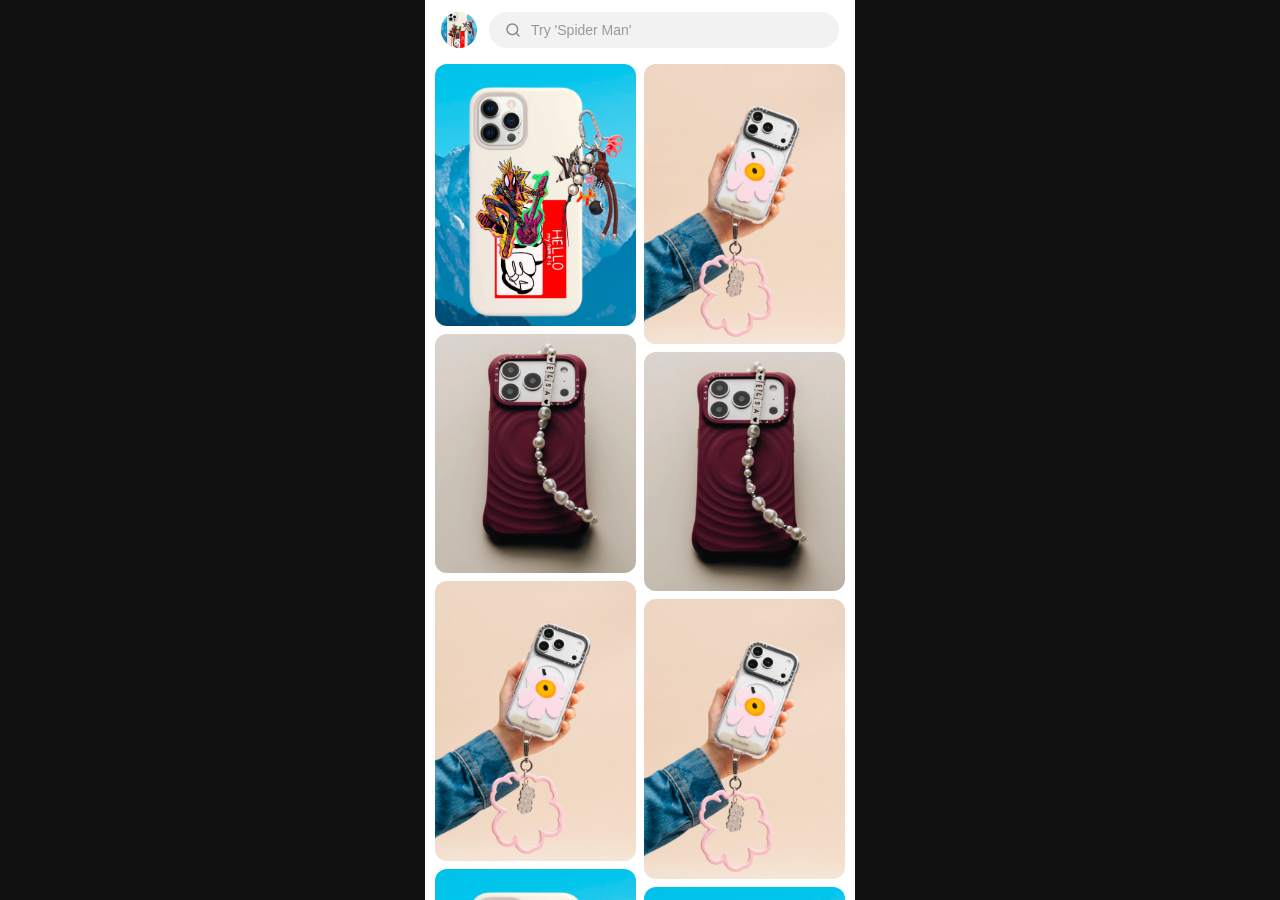
==== index.html @ b6eb3c62 "Add Profile and Collection screen with Designs/Collection tabs and saved items grid" ====
<!DOCTYPE html>
<html lang="en">
<head>
  <meta charset="UTF-8" />
  <meta name="viewport" content="width=device-width, initial-scale=1.0, maximum-scale=1.0, user-scalable=no" />
  <title>HOTCATPICS</title>
  <style>
    @font-face {
      font-family: 'HeimatMono';
      src: url('[data-uri]') format('truetype');
      font-weight: 400;
      font-display: swap;
    }

    *, *::before, *::after {
      box-sizing: border-box;
      margin: 0;
      padding: 0;
      -webkit-tap-highlight-color: transparent;
    }

    html, body {
      width: 100%;
      height: 100%;
      background: #111;
      overflow: hidden;
      font-family: 'Helvetica Neue', Helvetica, Arial, sans-serif;
      -webkit-font-smoothing: antialiased;
    }

    /* ── mobile shell ── */
    #app {
      position: relative;
      width: 100%;
      max-width: 430px;
      height: 100dvh;
      margin: 0 auto;
      background: #fff;
      overflow: hidden;
    }

    /* ════════════════════════
       SCREEN 1 — LOADING
    ════════════════════════ */
    #loading {
      position: absolute;
      inset: 0;
      background: #fff;
      display: flex;
      align-items: center;
      justify-content: center;
      z-index: 30;
      transition: opacity 0.55s ease;
    }
    #loading.hide { opacity: 0; pointer-events: none; }
    #loading h1 {
      font-family: 'HeimatMono', monospace;
      font-weight: 400;
      font-size: 22px;
      letter-spacing: 0.08em;
      color: #000;
    }

    /* ════════════════════════
       SCREEN 2 — FEED
    ════════════════════════ */
    #feed {
      position: absolute;
      inset: 0;
      background: #fff;
      display: flex;
      flex-direction: column;
      opacity: 0;
      pointer-events: none;
      transition: opacity 0.45s ease 0.2s;
      z-index: 10;
    }
    #feed.show { opacity: 1; pointer-events: all; }

    /* search bar */
    .search-bar {
      flex-shrink: 0;
      padding: 12px 16px 10px;
      background: #fff;
      display: flex;
      align-items: center;
      gap: 12px;
    }
    .profile-avatar {
      width: 36px;
      height: 36px;
      border-radius: 50%;
      overflow: hidden;
      flex-shrink: 0;
      cursor: pointer;
      background: #eee;
      display: flex;
      align-items: center;
      justify-content: center;
      box-shadow: 0 0 0 0px transparent;
      transition: box-shadow 0.25s cubic-bezier(0.4, 0, 0.2, 1), transform 0.15s ease;
      box-sizing: border-box;
    }
    .profile-avatar.has-ring,
    .profile-avatar:active {
      box-shadow: 0 0 0 2px #fff, 0 0 0 4px #000;
      transform: scale(0.96);
    }
    .profile-avatar img {
      width: 100%;
      height: 100%;
      object-fit: cover;
    }
    .search-inner {
      flex: 1;
      display: flex;
      align-items: center;
      gap: 10px;
      background: #f2f2f2;
      border-radius: 24px;
      padding: 10px 16px;
    }
    .search-inner svg { flex-shrink: 0; color: #888; }
    .search-inner input {
      flex: 1;
      border: none;
      background: none;
      outline: none;
      font-family: 'Helvetica Neue', Helvetica, Arial, sans-serif;
      font-size: 14px;
      color: #333;
    }
    .search-inner input::placeholder { color: #999; }

    /* masonry grid */
    .grid-scroll {
      flex: 1;
      overflow-y: auto;
      padding: 6px 10px 24px;
      -webkit-overflow-scrolling: touch;
    }
    .grid-scroll::-webkit-scrollbar { display: none; }
    .masonry { columns: 2; column-gap: 8px; }
    .card {
      break-inside: avoid;
      margin-bottom: 8px;
      border-radius: 12px;
      overflow: hidden;
      background: #f5f5f5;
      cursor: pointer;
      transition: opacity 0.15s;
    }
    .card:active { opacity: 0.82; }
    .card img { width: 100%; display: block; object-fit: cover; }

    /* ════════════════════════
       SCREEN 3 — POST DETAIL
    ════════════════════════ */
    #detail {
      position: absolute;
      inset: 0;
      background: #fff;
      display: flex;
      flex-direction: column;
      z-index: 20;
      transform: translateX(100%);
      transition: transform 0.32s cubic-bezier(0.4, 0, 0.2, 1);
      overflow: hidden;
    }
    #detail.open { transform: translateX(0); }

    .detail-scroll {
      flex: 1;
      overflow-y: auto;
      -webkit-overflow-scrolling: touch;
    }
    .detail-scroll::-webkit-scrollbar { display: none; }

    /* back button */
    .detail-back {
      position: absolute;
      top: 16px;
      left: 16px;
      z-index: 5;
      background: none;
      border: none;
      cursor: pointer;
      font-size: 22px;
      color: #000;
      padding: 4px;
      line-height: 1;
    }

    /* hero image & carousel slider — full, no crop */
    .detail-carousel-wrapper {
      position: relative;
      width: 100%;
      background: #fff;
      overflow: hidden;
    }
    .detail-carousel {
      display: flex;
      width: 100%;
      overflow-x: auto;
      scroll-snap-type: x mandatory;
      -webkit-overflow-scrolling: touch;
      scrollbar-width: none;
    }
    .detail-carousel::-webkit-scrollbar { display: none; }

    .carousel-slide {
      flex: 0 0 100%;
      width: 100%;
      scroll-snap-align: start;
      position: relative;
      display: flex;
      flex-direction: column;
      align-items: center;
      justify-content: center;
      box-sizing: border-box;
      background: #fff;
    }

    .detail-hero {
      width: 100%;
      display: block;
      object-fit: contain;
    }

    /* item showcase slide styling — size matches parent post, clean light bg */
    .item-showcase-slide {
      width: 100%;
      height: 100%;
      box-sizing: border-box;
      padding: 32px 20px 24px;
      display: flex;
      flex-direction: column;
      align-items: center;
      justify-content: center;
      background: #f8f8f8;
      position: relative;
    }
    .item-showcase-img-container {
      width: 100%;
      flex: 1;
      display: flex;
      align-items: center;
      justify-content: center;
      margin-bottom: 16px;
    }
    .item-showcase-img {
      max-width: 220px;
      max-height: 250px;
      object-fit: contain;
      filter: drop-shadow(0 8px 18px rgba(0,0,0,0.06));
    }
    .item-showcase-title {
      font-size: 14px;
      font-weight: 700;
      color: #000;
      text-align: center;
      margin-bottom: 4px;
      padding: 0 10px;
      font-family: 'Helvetica Neue', Helvetica, Arial, sans-serif;
    }

    /* add to collection button & morphing animation */
    .add-to-collection-btn {
      position: absolute;
      top: 16px;
      right: 16px;
      z-index: 6;
      height: 36px;
      padding: 0 14px;
      background: #eaeaec;
      border: 1px solid #d4d4d8;
      border-radius: 8px;
      color: #111;
      font-size: 13px;
      font-weight: 500;
      font-family: 'Helvetica Neue', Helvetica, Arial, sans-serif;
      cursor: pointer;
      display: flex;
      align-items: center;
      justify-content: center;
      white-space: nowrap;
      transition: width 0.45s cubic-bezier(0.4, 0, 0.2, 1),
                  height 0.45s cubic-bezier(0.4, 0, 0.2, 1),
                  padding 0.45s cubic-bezier(0.4, 0, 0.2, 1),
                  border-radius 0.45s cubic-bezier(0.4, 0, 0.2, 1),
                  background 0.3s ease,
                  border-color 0.3s ease;
      overflow: hidden;
      box-sizing: border-box;
    }

    .add-to-collection-btn .btn-text {
      display: inline-block;
      max-width: 160px;
      opacity: 1;
      transition: max-width 0.4s ease, opacity 0.3s ease;
    }

    .add-to-collection-btn .btn-icon {
      font-size: 20px;
      font-weight: 400;
      line-height: 1;
      display: none;
    }

    /* Morphed state: circular + button */
    .add-to-collection-btn.morphed {
      width: 40px;
      height: 40px;
      padding: 0;
      border-radius: 50%;
      background: transparent;
      border: 1px solid #333;
    }
    .add-to-collection-btn.morphed .btn-text {
      max-width: 0;
      opacity: 0;
      pointer-events: none;
    }
    .add-to-collection-btn.morphed .btn-icon {
      display: block;
    }

    /* Saved state (after click) */
    .add-to-collection-btn.saved {
      background: #000 !important;
      border-color: #000 !important;
      color: #fff !important;
    }

    /* dots indicator bar */
    .carousel-dots-bar {
      display: flex;
      justify-content: center;
      align-items: center;
      padding: 16px 0 8px;
      background: #fff;
    }
    .carousel-dots {
      display: flex;
      gap: 7px;
    }
    .carousel-dot {
      width: 7px;
      height: 7px;
      border-radius: 50%;
      background: #d4d4d8;
      transition: background 0.25s, transform 0.25s;
    }
    .carousel-dot.active {
      background: #000;
      transform: scale(1.2);
    }

    /* swipe hint pill */
    .carousel-swipe-hint {
      position: absolute;
      right: 12px;
      bottom: 12px;
      background: rgba(0, 0, 0, 0.75);
      color: #fff;
      font-size: 11px;
      font-weight: 600;
      padding: 5px 11px;
      border-radius: 14px;
      z-index: 4;
      pointer-events: none;
      transition: opacity 0.3s;
      display: flex;
      align-items: center;
      gap: 4px;
    }

    /* toast notification */
    #toast {
      position: fixed;
      bottom: 24px;
      left: 50%;
      transform: translateX(-50%) translateY(100px);
      background: rgba(0, 0, 0, 0.9);
      color: #fff;
      font-size: 13px;
      font-weight: 500;
      padding: 10px 20px;
      border-radius: 20px;
      z-index: 999;
      opacity: 0;
      transition: transform 0.3s ease, opacity 0.3s ease;
      pointer-events: none;
      font-family: 'Helvetica Neue', Helvetica, Arial, sans-serif;
    }
    #toast.show {
      transform: translateX(-50%) translateY(0);
      opacity: 1;
    }

    /* meta row: @user, tags, buy now */
    .detail-meta {
      display: flex;
      align-items: center;
      justify-content: space-between;
      padding: 14px 14px 10px;
      border-bottom: 1px solid #f0f0f0;
    }
    .detail-user-block { display: flex; align-items: center; gap: 10px; }
    .detail-avatar {
      width: 34px; height: 34px;
      border-radius: 50%;
      background: #e0e0e0;
      display: flex; align-items: center; justify-content: center;
      flex-shrink: 0;
    }
    .detail-avatar svg { color: #aaa; }
    .detail-username {
      font-size: 13px;
      font-weight: 600;
      color: #000;
    }
    .detail-tags {
      font-size: 12px;
      color: #888;
      margin-top: 2px;
    }
    .buy-btn {
      background: #000;
      color: #fff;
      border: none;
      border-radius: 8px;
      padding: 10px 18px;
      font-size: 12px;
      font-weight: 700;
      letter-spacing: 0.06em;
      cursor: pointer;
      white-space: nowrap;
      flex-shrink: 0;
    }

    /* related posts section */
    .related-section { padding: 16px 10px 30px; }
    .related-grid { columns: 2; column-gap: 8px; }
    .related-card {
      break-inside: avoid;
      margin-bottom: 8px;
      border-radius: 10px;
      overflow: hidden;
      background: #f5f5f5;
      cursor: pointer;
    }
    .related-card img { width: 100%; display: block; object-fit: cover; }

    /* ════════════════════════
       SCREEN 4 — BUY NOW
    ════════════════════════ */
    #buyScreen {
      position: absolute;
      inset: 0;
      background: #fff;
      display: flex;
      flex-direction: column;
      z-index: 25;
      transform: translateX(100%);
      transition: transform 0.32s cubic-bezier(0.4, 0, 0.2, 1);
      overflow: hidden;
    }
    #buyScreen.open { transform: translateX(0); }

    .buy-scroll {
      flex: 1;
      overflow-y: auto;
      -webkit-overflow-scrolling: touch;
      padding-bottom: 80px;
    }
    .buy-scroll::-webkit-scrollbar { display: none; }

    /* back btn reused same class */
    .buy-back {
      position: absolute;
      top: 16px;
      left: 16px;
      z-index: 5;
      background: none;
      border: none;
      cursor: pointer;
      font-size: 22px;
      color: #000;
      padding: 4px;
      line-height: 1;
    }

    .buy-hero {
      width: 100%;
      display: block;
      object-fit: contain;
    }

    .buy-username {
      font-size: 13px;
      font-weight: 500;
      color: #000;
      padding: 10px 14px 12px;
      border-bottom: 1px solid #f0f0f0;
    }

    /* item rows */
    .buy-item {
      display: flex;
      align-items: center;
      justify-content: space-between;
      padding: 14px;
      border-bottom: 1px solid #f0f0f0;
      gap: 12px;
    }
    .buy-item-left { flex: 1; }
    .buy-item-name {
      font-size: 14px;
      font-weight: 600;
      color: #000;
      margin-bottom: 4px;
    }
    .buy-item-price {
      font-size: 13px;
      color: #444;
    }
    .buy-item-thumb {
      width: 56px;
      height: 56px;
      border-radius: 8px;
      object-fit: cover;
      background: #f5f5f5;
      flex-shrink: 0;
    }

    /* sticky done button */
    .buy-done-bar {
      position: absolute;
      bottom: 0; left: 0; right: 0;
      padding: 12px 14px;
      background: #fff;
    }
    .buy-done-btn {
      width: 100%;
      height: 52px;
      background: #000;
      color: #fff;
      border: none;
      border-radius: 10px;
      font-family: 'Helvetica Neue', Helvetica, Arial, sans-serif;
      font-size: 15px;
      font-weight: 700;
      letter-spacing: 0.04em;
      cursor: pointer;
    }

    /* ════════════════════════
       SCREEN 5 — CHECKOUT
    ════════════════════════ */
    #checkoutScreen {
      position: absolute;
      inset: 0;
      background: #fff;
      display: flex;
      flex-direction: column;
      z-index: 30;
      transform: translateY(100%);
      transition: transform 0.35s cubic-bezier(0.4, 0, 0.2, 1);
      overflow: hidden;
    }
    #checkoutScreen.open { transform: translateY(0); }

    .co-header {
      display: flex;
      align-items: center;
      justify-content: center;
      padding: 18px 14px 14px;
      position: relative;
      flex-shrink: 0;
    }
    .co-back {
      position: absolute;
      left: 14px;
      background: none;
      border: none;
      font-size: 22px;
      cursor: pointer;
      color: #000;
      padding: 4px;
      line-height: 1;
    }
    .co-title {
      font-size: 17px;
      font-weight: 600;
      color: #000;
    }

    .co-scroll {
      flex: 1;
      overflow-y: auto;
      -webkit-overflow-scrolling: touch;
      padding-bottom: 80px;
    }
    .co-scroll::-webkit-scrollbar { display: none; }

    /* map block */
    .co-map {
      margin: 0 14px 16px;
      border-radius: 14px;
      overflow: hidden;
      position: relative;
      height: 160px;
      background: #dde3ec;
    }
    .co-map-grid {
      position: absolute;
      inset: 0;
      background-image:
        linear-gradient(#c8d0dc 1px, transparent 1px),
        linear-gradient(90deg, #c8d0dc 1px, transparent 1px);
      background-size: 28px 28px;
    }
    /* fake roads */
    .co-map-road-h {
      position: absolute;
      left: 0; right: 0;
      height: 10px;
      background: #fff;
      border-radius: 2px;
    }
    .co-map-road-v {
      position: absolute;
      top: 0; bottom: 0;
      width: 10px;
      background: #fff;
      border-radius: 2px;
    }
    .co-map-pin {
      position: absolute;
      top: 50%; left: 50%;
      transform: translate(-50%, -100%);
      width: 28px; height: 28px;
      background: #000;
      border-radius: 50%;
      border: 3px solid #fff;
      box-shadow: 0 2px 8px rgba(0,0,0,0.25);
    }
    .co-map-edit {
      position: absolute;
      bottom: 10px;
      left: 50%;
      transform: translateX(-50%);
      background: #fff;
      border: none;
      border-radius: 20px;
      padding: 6px 14px;
      font-size: 13px;
      font-weight: 600;
      cursor: pointer;
      box-shadow: 0 1px 6px rgba(0,0,0,0.15);
    }

    /* address / phone rows */
    .co-info-block {
      margin: 0 14px 20px;
      border: 1px solid #ebebeb;
      border-radius: 12px;
      overflow: hidden;
    }
    .co-info-row {
      display: flex;
      align-items: center;
      gap: 12px;
      padding: 14px;
      border-bottom: 1px solid #f0f0f0;
      cursor: pointer;
    }
    .co-info-row:last-child { border-bottom: none; }
    .co-info-icon { font-size: 18px; color: #555; flex-shrink: 0; }
    .co-info-text-block { flex: 1; }
    .co-info-label { font-size: 14px; font-weight: 600; color: #000; }
    .co-info-sub   { font-size: 12px; color: #888; margin-top: 2px; }
    .co-info-arrow { font-size: 14px; color: #bbb; }

    /* summary */
    .co-summary {
      padding: 0 14px 16px;
    }
    .co-summary-title {
      font-size: 18px;
      font-weight: 700;
      color: #000;
      margin-bottom: 14px;
    }
    .co-summary-row {
      display: flex;
      justify-content: space-between;
      align-items: center;
      padding: 10px 0;
      border-bottom: 1px solid #f5f5f5;
      font-size: 14px;
      color: #333;
    }
    .co-summary-row.total {
      font-weight: 700;
      font-size: 15px;
      color: #000;
      border-bottom: none;
      padding-top: 14px;
    }

    /* pay button */
    .co-pay-bar {
      position: absolute;
      bottom: 0; left: 0; right: 0;
      padding: 12px 14px;
      background: #fff;
    }
    .co-pay-btn {
      width: 100%;
      height: 52px;
      background: #000;
      color: #fff;
      border: none;
      border-radius: 10px;
      font-family: 'Helvetica Neue', Helvetica, Arial, sans-serif;
      font-size: 16px;
      font-weight: 700;
      letter-spacing: 0.08em;
      cursor: pointer;
    }

    /* ════════════════════════
       SCREEN 6 — PAYMENT METHOD
    ════════════════════════ */
    #paymentScreen {
      position: absolute;
      inset: 0;
      background: #fff;
      display: flex;
      flex-direction: column;
      z-index: 35;
      transform: translateY(100%);
      transition: transform 0.35s cubic-bezier(0.4,0,0.2,1);
      overflow: hidden;
    }
    #paymentScreen.open { transform: translateY(0); }

    .pm-header {
      display: flex;
      align-items: center;
      justify-content: center;
      padding: 18px 14px 14px;
      position: relative;
      flex-shrink: 0;
    }
    .pm-back {
      position: absolute;
      left: 14px;
      background: none;
      border: none;
      font-size: 22px;
      cursor: pointer;
      color: #000;
      padding: 4px;
      line-height: 1;
    }
    .pm-title {
      font-size: 17px;
      font-weight: 600;
      color: #000;
    }

    .pm-scroll {
      flex: 1;
      overflow-y: auto;
      -webkit-overflow-scrolling: touch;
      padding: 8px 0 100px;
    }
    .pm-scroll::-webkit-scrollbar { display: none; }

    /* radio rows */
    .pm-row {
      display: flex;
      align-items: center;
      gap: 14px;
      padding: 18px 20px;
      border-bottom: 1px solid #f0f0f0;
      cursor: pointer;
    }
    .pm-row-icon {
      width: 36px;
      height: 22px;
      display: flex;
      align-items: center;
      justify-content: center;
      flex-shrink: 0;
      font-size: 18px;
    }
    .pm-row-label {
      flex: 1;
      font-size: 15px;
      font-weight: 500;
      color: #000;
    }
    /* custom radio */
    .pm-radio {
      width: 22px;
      height: 22px;
      border-radius: 50%;
      border: 1.5px solid #ccc;
      display: flex;
      align-items: center;
      justify-content: center;
      flex-shrink: 0;
      transition: border-color 0.2s;
    }
    .pm-radio.selected {
      border-color: #00b386;
      background: #00b386;
    }
    .pm-radio.selected::after {
      content: '';
      width: 8px;
      height: 8px;
      background: #fff;
      border-radius: 50%;
    }

    /* divider */
    .pm-divider { height: 8px; background: #f5f5f5; }

    /* link rows (add card / paypal) */
    .pm-link-row {
      display: flex;
      align-items: center;
      gap: 14px;
      padding: 18px 20px;
      border-bottom: 1px solid #f0f0f0;
      cursor: pointer;
    }
    .pm-link-icon {
      width: 36px;
      height: 22px;
      display: flex;
      align-items: center;
      justify-content: center;
      flex-shrink: 0;
      font-size: 18px;
    }
    .pm-link-label {
      flex: 1;
      font-size: 15px;
      font-weight: 500;
      color: #000;
    }
    .pm-link-arrow { font-size: 16px; color: #bbb; }

    /* pay now bar */
    .pm-pay-bar {
      position: absolute;
      bottom: 0; left: 0; right: 0;
      padding: 12px 14px;
      background: #fff;
    }
    .pm-pay-btn {
      width: 100%;
      height: 52px;
      background: #000;
      color: #fff;
      border: none;
      border-radius: 10px;
      font-family: 'Helvetica Neue', Helvetica, Arial, sans-serif;
      font-size: 16px;
      font-weight: 700;
      letter-spacing: 0.08em;
      cursor: pointer;
    }

    /* ════════════════════════
       INPUT BOTTOM SHEET
    ════════════════════════ */
    #inputSheet {
      position: absolute;
      inset: 0;
      z-index: 50;
      display: flex;
      flex-direction: column;
      justify-content: flex-end;
      pointer-events: none;
    }
    #inputSheet.open { pointer-events: all; }

    .input-sheet-backdrop {
      position: absolute;
      inset: 0;
      background: rgba(0,0,0,0);
      transition: background 0.3s;
    }
    #inputSheet.open .input-sheet-backdrop {
      background: rgba(0,0,0,0.35);
    }

    .input-sheet-card {
      position: relative;
      background: #fff;
      border-radius: 20px 20px 0 0;
      padding: 20px 18px 36px;
      transform: translateY(100%);
      transition: transform 0.32s cubic-bezier(0.4,0,0.2,1);
    }
    #inputSheet.open .input-sheet-card { transform: translateY(0); }

    .input-sheet-title {
      font-size: 16px;
      font-weight: 700;
      color: #000;
      margin-bottom: 18px;
    }

    .input-sheet-field {
      width: 100%;
      border: 1.5px solid #e0e0e0;
      border-radius: 10px;
      padding: 13px 14px;
      font-family: 'Helvetica Neue', Helvetica, Arial, sans-serif;
      font-size: 15px;
      color: #000;
      outline: none;
      margin-bottom: 12px;
      background: #fafafa;
      transition: border-color 0.2s;
      box-sizing: border-box;
    }
    .input-sheet-field:focus { border-color: #000; background: #fff; }
    .input-sheet-field::placeholder { color: #aaa; }

    .input-sheet-save {
      width: 100%;
      height: 50px;
      background: #000;
      color: #fff;
      border: none;
      border-radius: 10px;
      font-family: 'Helvetica Neue', Helvetica, Arial, sans-serif;
      font-size: 15px;
      font-weight: 700;
      cursor: pointer;
      margin-top: 4px;
    }

    /* ════════════════════════
       SCREEN 7 — PROFILE & COLLECTION
    ════════════════════════ */
    #profileScreen {
      position: absolute;
      inset: 0;
      background: #fff;
      display: flex;
      flex-direction: column;
      z-index: 30;
      transform: translateX(-100%);
      transition: transform 0.32s cubic-bezier(0.4, 0, 0.2, 1);
      overflow: hidden;
    }
    #profileScreen.open { transform: translateX(0); }

    .profile-header {
      display: flex;
      align-items: center;
      justify-content: space-between;
      padding: 18px 20px 12px;
      background: #fff;
      flex-shrink: 0;
    }
    .profile-user-info {
      display: flex;
      align-items: center;
      gap: 12px;
    }
    .profile-avatar-ring {
      width: 38px;
      height: 38px;
      border-radius: 50%;
      overflow: hidden;
      box-shadow: 0 0 0 2px #fff, 0 0 0 3.5px #000;
      flex-shrink: 0;
    }
    .profile-avatar-ring img {
      width: 100%; height: 100%;
      object-fit: cover;
    }
    .profile-name {
      font-size: 18px;
      font-weight: 500;
      color: #000;
      font-family: 'Helvetica Neue', Helvetica, Arial, sans-serif;
    }
    .profile-back-btn {
      background: none;
      border: none;
      font-size: 22px;
      color: #000;
      cursor: pointer;
      padding: 4px 8px;
      line-height: 1;
    }

    /* Tabs: Designs | Collection */
    .profile-tabs {
      display: flex;
      justify-content: center;
      gap: 36px;
      padding: 18px 0 16px;
      background: #fff;
      flex-shrink: 0;
    }
    .profile-tab {
      font-size: 16px;
      color: #666;
      font-family: 'Helvetica Neue', Helvetica, Arial, sans-serif;
      cursor: pointer;
      padding-bottom: 4px;
      transition: color 0.2s;
    }
    .profile-tab.active {
      color: #000;
      font-weight: 600;
      text-decoration: underline;
      text-underline-offset: 6px;
      text-decoration-thickness: 1.5px;
    }

    .profile-scroll {
      flex: 1;
      overflow-y: auto;
      padding: 10px 16px 30px;
      -webkit-overflow-scrolling: touch;
    }
    .profile-scroll::-webkit-scrollbar { display: none; }

    /* Collection Grid & Cards matching screenshot */
    .collection-grid {
      display: grid;
      grid-template-columns: 1fr 1fr;
      gap: 14px;
    }
    .collection-card {
      background: #fff;
      border: 1px solid #d0d0d0;
      border-radius: 6px;
      padding: 24px 14px 18px;
      display: flex;
      flex-direction: column;
      align-items: center;
      justify-content: center;
      min-height: 210px;
      position: relative;
      box-sizing: border-box;
    }
    .collection-card-img {
      max-width: 130px;
      max-height: 150px;
      object-fit: contain;
      margin-bottom: 12px;
      filter: drop-shadow(0 4px 12px rgba(0,0,0,0.08));
    }
    .collection-card-name {
      font-size: 12px;
      font-weight: 600;
      color: #222;
      text-align: center;
      line-height: 1.35;
      font-family: 'Helvetica Neue', Helvetica, Arial, sans-serif;
    }
    .collection-empty {
      text-align: center;
      padding: 60px 20px;
      color: #888;
      font-size: 14px;
      line-height: 1.6;
      font-family: 'Helvetica Neue', Helvetica, Arial, sans-serif;
    }

  </style>
</head>
<body>
  <div id="app">

    <!-- SCREEN 1: Loading -->
    <div id="loading">
      <h1>HOTCATPICS</h1>
    </div>

    <!-- SCREEN 2: Feed -->
    <div id="feed">
      <div class="search-bar">
        <div class="profile-avatar" id="profileAvatarBtn" title="@satyeks Profile">
          <img src="Assets/POSTS/post1.png" alt="Profile" />
        </div>
        <div class="search-inner">
          <svg width="16" height="16" viewBox="0 0 24 24" fill="none" stroke="currentColor" stroke-width="2.2" stroke-linecap="round" stroke-linejoin="round">
            <circle cx="11" cy="11" r="8"/><line x1="21" y1="21" x2="16.65" y2="16.65"/>
          </svg>
          <input type="text" placeholder="Try 'Spider Man'" readonly />
        </div>
      </div>

      <div class="grid-scroll">
        <div class="masonry" id="grid"></div>
      </div>
    </div>

    <!-- SCREEN 3: Post Detail -->
    <div id="detail">
      <button class="detail-back" id="backBtn">&#8592;</button>

      <div class="detail-scroll">
        <!-- Hero image & slider showcasing items -->
        <div class="detail-carousel-wrapper">
          <div class="detail-carousel" id="detailCarousel">
            <div class="carousel-slide">
              <img id="detailHero" class="detail-hero" src="" alt="Post" />
            </div>
            <!-- Item slides dynamically appended here -->
          </div>
          <div class="carousel-swipe-hint" id="swipeHint">Items used &rarr;</div>
        </div>

        <div class="carousel-dots-bar">
          <div class="carousel-dots" id="carouselDots"></div>
        </div>

        <!-- Meta: user + buy now -->
        <div class="detail-meta">
          <div class="detail-user-block">
            <div class="detail-avatar">
              <svg width="16" height="16" viewBox="0 0 24 24" fill="none" stroke="currentColor" stroke-width="2" stroke-linecap="round">
                <circle cx="12" cy="8" r="4"/><path d="M4 20c0-4 3.6-7 8-7s8 3 8 7"/>
              </svg>
            </div>
            <div>
              <div class="detail-username" id="detailUser">@satyeks</div>
              <div class="detail-tags" id="detailTags">#spider #spidey...</div>
            </div>
          </div>
          <button class="buy-btn">BUY NOW</button>
        </div>

        <!-- Related posts (same item, algorithm TBD) -->
        <div class="related-section">
          <div class="related-grid" id="relatedGrid"></div>
        </div>
      </div>
    </div>

    <!-- SCREEN 4: Buy Now -->
    <div id="buyScreen">
      <button class="buy-back" id="buyBackBtn">&#8592;</button>

      <div class="buy-scroll">
        <img id="buyHero" class="buy-hero" src="" alt="" />
        <div class="buy-username" id="buyUser"></div>
        <div id="buyItemsList"></div>
      </div>

      <div class="buy-done-bar">
        <button class="buy-done-btn" id="buyDoneBtn">DONE</button>
      </div>
    </div>

    <!-- SCREEN 5: Checkout -->
    <div id="checkoutScreen">
      <div class="co-header">
        <button class="co-back" id="coBackBtn">&#8592;</button>
        <span class="co-title">Checkout</span>
      </div>

      <div class="co-scroll">
        <!-- Map -->
        <div class="co-map">
          <div class="co-map-grid"></div>
          <!-- fake roads -->
          <div class="co-map-road-h" style="top:38%"></div>
          <div class="co-map-road-h" style="top:62%"></div>
          <div class="co-map-road-v" style="left:30%"></div>
          <div class="co-map-road-v" style="left:60%"></div>
          <div class="co-map-pin"></div>
          <button class="co-map-edit">Edit pin</button>
        </div>

        <!-- Address + Phone -->
        <div class="co-info-block">
          <div class="co-info-row" id="addressRow">
            <span class="co-info-icon">&#127968;</span>
            <div class="co-info-text-block">
              <div class="co-info-label">Home</div>
              <div class="co-info-sub" id="addressSub">Tap to add your address</div>
            </div>
            <span class="co-info-arrow">&#8250;</span>
          </div>
          <div class="co-info-row" id="phoneRow">
            <span class="co-info-icon">&#128222;</span>
            <div class="co-info-text-block">
              <div class="co-info-label">Phone number</div>
              <div class="co-info-sub" id="phoneSub">Tap to add your number</div>
            </div>
            <span class="co-info-arrow">&#8250;</span>
          </div>
        </div>

        <!-- Summary -->
        <div class="co-summary">
          <div class="co-summary-title">Summary</div>
          <div id="coSummaryRows"></div>
          <div class="co-summary-row">
            <span>Delivery Charges</span>
            <span>&#8377;100</span>
          </div>
          <div class="co-summary-row total">
            <span>TOTAL</span>
            <span id="coTotal">&#8377;0</span>
          </div>
        </div>
      </div>

      <div class="co-pay-bar">
        <button class="co-pay-btn" id="coPayBtn">PAY</button>
      </div>
    </div>

    <!-- INPUT BOTTOM SHEET (address / phone) -->
    <div id="inputSheet">
      <div class="input-sheet-backdrop" id="sheetBackdrop"></div>
      <div class="input-sheet-card">
        <div class="input-sheet-title" id="sheetTitle">Add Address</div>
        <input class="input-sheet-field" id="sheetInput" type="text" placeholder="" />
        <button class="input-sheet-save" id="sheetSaveBtn">Save</button>
      </div>
    </div>

    <!-- SCREEN 6: Payment Method -->
    <div id="paymentScreen">
      <div class="pm-header">
        <button class="pm-back" id="pmBackBtn">&#8592;</button>
        <span class="pm-title">Select Payment Method</span>
      </div>

      <div class="pm-scroll">
        <!-- Revolut Pay -->
        <div class="pm-row" data-method="revolut">
          <div class="pm-row-icon">&#127968;<!-- replaced by svg below -->
            <svg width="36" height="20" viewBox="0 0 60 20" fill="none">
              <rect width="60" height="20" rx="4" fill="#000"/>
              <text x="6" y="14" font-size="10" fill="#fff" font-family="Arial" font-weight="bold">Revolut</text>
            </svg>
          </div>
          <span class="pm-row-label">Revolut Pay</span>
          <div class="pm-radio" id="radio-revolut"></div>
        </div>

        <!-- Apple Pay -->
        <div class="pm-row" data-method="apple">
          <div class="pm-row-icon">
            <svg width="36" height="20" viewBox="0 0 60 20" fill="none">
              <rect width="60" height="20" rx="4" fill="#fff" stroke="#ddd" stroke-width="1"/>
              <text x="6" y="14" font-size="9" fill="#000" font-family="Arial" font-weight="bold">&#63743; Pay</text>
            </svg>
          </div>
          <span class="pm-row-label">Apple Pay</span>
          <div class="pm-radio" id="radio-apple"></div>
        </div>

        <!-- GPay -->
        <div class="pm-row" data-method="gpay">
          <div class="pm-row-icon">
            <svg width="32" height="22" viewBox="0 0 32 22" fill="none">
              <text x="0" y="17" font-size="18" font-family="Arial">🎨</text>
            </svg>
          </div>
          <span class="pm-row-label">GPay</span>
          <div class="pm-radio" id="radio-gpay"></div>
        </div>

        <div class="pm-divider"></div>

        <!-- Add new card -->
        <div class="pm-link-row">
          <div class="pm-link-icon">&#128179;</div>
          <span class="pm-link-label">Add new card</span>
          <span class="pm-link-arrow">&#8250;</span>
        </div>

        <!-- PayPal -->
        <div class="pm-link-row">
          <div class="pm-link-icon" style="color:#003087;font-weight:900;font-size:20px;">&#120121;</div>
          <span class="pm-link-label">Add a PayPal account</span>
          <span class="pm-link-arrow">&#8250;</span>
        </div>
      </div>

      <div class="pm-pay-bar">
        <button class="pm-pay-btn" id="pmPayBtn">PAY NOW</button>
      </div>
    </div>

    <!-- SCREEN 7: Profile & Collection -->
    <div id="profileScreen">
      <div class="profile-header">
        <div class="profile-user-info">
          <div class="profile-avatar-ring">
            <img src="Assets/POSTS/post1.png" alt="Profile" />
          </div>
          <span class="profile-name">satyeks</span>
        </div>
        <button class="profile-back-btn" id="profileBackBtn">&#8592;</button>
      </div>

      <div class="profile-tabs">
        <div class="profile-tab" id="tabDesigns">Designs</div>
        <div class="profile-tab active" id="tabCollection">Collection</div>
      </div>

      <div class="profile-scroll">
        <div id="profileDesignsView" style="display:none;">
          <div class="masonry" id="profileGrid"></div>
        </div>
        <div id="profileCollectionView">
          <div class="collection-grid" id="collectionGrid"></div>
        </div>
      </div>
    </div>

  </div>

  <script>
    // ── posts data ──
    const itemsPost1 = [
      { name: 'Cover: Iphone 14 Silicon – Beige',     price: 400, img: 'Assets/Items/case_beige.png' },
      { name: 'Sticker: "Hello" Miles Graffiti',      price: 50,  img: 'Assets/Items/sticker_hello_miles.png' },
      { name: 'Sticker: Spider Punk',                  price: 70,  img: 'Assets/Items/sticker_spiderpunk.png' },
      { name: 'Charm: Little Aid charm by @lya',      price: 30,  img: 'Assets/Items/charm_cat.jpg' },
    ];
    const itemsPost2 = [
      { name: 'Cover: Wave Case – Burgundy',           price: 480, img: 'Assets/POSTS/post2.png' },
      { name: 'Charm: Pearl Beaded Strap',             price: 90,  img: 'Assets/POSTS/post2.png' },
    ];
    const itemsPost3 = [
      { name: 'Cover: Clear Marimekko Flower',         price: 520, img: 'Assets/POSTS/post3.png' },
      { name: 'Charm: Pink Flower Loop',               price: 60,  img: 'Assets/POSTS/post3.png' },
    ];

    const posts = [
      { src: 'Assets/POSTS/post1.png', user: '@satyeks', tags: '#spider #spidey...', items: itemsPost1 },
      { src: 'Assets/POSTS/post2.png', user: '@satyeks', tags: '#pearl #burgundy...', items: itemsPost2 },
      { src: 'Assets/POSTS/post3.png', user: '@satyeks', tags: '#flower #clear...', items: itemsPost3 },
      { src: 'Assets/POSTS/post1.png', user: '@satyeks', tags: '#spider #spidey...', items: itemsPost1 },
      { src: 'Assets/POSTS/post3.png', user: '@satyeks', tags: '#flower #clear...', items: itemsPost3 },
      { src: 'Assets/POSTS/post2.png', user: '@satyeks', tags: '#pearl #burgundy...', items: itemsPost2 },
      { src: 'Assets/POSTS/post3.png', user: '@satyeks', tags: '#flower #clear...', items: itemsPost3 },
      { src: 'Assets/POSTS/post1.png', user: '@satyeks', tags: '#spider #spidey...', items: itemsPost1 },
    ];

    // ── build feed grid ──
    const grid = document.getElementById('grid');
    posts.forEach((p, i) => {
      const card = document.createElement('div');
      card.className = 'card';
      const img = document.createElement('img');
      img.src = p.src;
      img.loading = 'lazy';
      card.appendChild(img);
      card.addEventListener('click', () => openDetail(p));
      grid.appendChild(card);
    });

    // ── profile avatar click -> open profile & collection screen ──
    const profileAvatarBtn = document.getElementById('profileAvatarBtn');
    const profileScreen    = document.getElementById('profileScreen');
    const profileBackBtn   = document.getElementById('profileBackBtn');
    const tabDesigns       = document.getElementById('tabDesigns');
    const tabCollection    = document.getElementById('tabCollection');
    const profileDesignsView    = document.getElementById('profileDesignsView');
    const profileCollectionView = document.getElementById('profileCollectionView');
    const collectionGrid   = document.getElementById('collectionGrid');
    const profileGrid      = document.getElementById('profileGrid');

    function openProfile(initialTab = 'collection') {
      switchProfileTab(initialTab);
      profileScreen.classList.add('open');
    }

    function switchProfileTab(tab) {
      if (tab === 'designs') {
        tabDesigns.classList.add('active');
        tabCollection.classList.remove('active');
        profileDesignsView.style.display = 'block';
        profileCollectionView.style.display = 'none';
        renderProfileDesigns();
      } else {
        tabCollection.classList.add('active');
        tabDesigns.classList.remove('active');
        profileCollectionView.style.display = 'block';
        profileDesignsView.style.display = 'none';
        renderCollection();
      }
    }

    function renderCollection() {
      const items = CollectionStore.getAll();
      collectionGrid.innerHTML = '';
      if (items.length === 0) {
        collectionGrid.innerHTML = `
          <div class="collection-empty" style="grid-column: 1 / -1;">
            <p style="font-weight:600; color:#333;">Your collection is empty.</p>
            <p style="font-size:12px; color:#999; margin-top:6px;">Swipe right-to-left on any post and tap <b>+</b> to save items here!</p>
          </div>
        `;
        return;
      }
      items.forEach(item => {
        const card = document.createElement('div');
        card.className = 'collection-card';
        card.innerHTML = `
          <img class="collection-card-img" src="${item.img}" alt="${item.name}" />
          <div class="collection-card-name">${item.name}</div>
        `;
        collectionGrid.appendChild(card);
      });
    }

    function renderProfileDesigns() {
      profileGrid.innerHTML = '';
      posts.forEach(p => {
        const card = document.createElement('div');
        card.className = 'card';
        const img = document.createElement('img');
        img.src = p.src;
        img.loading = 'lazy';
        card.appendChild(img);
        card.addEventListener('click', () => {
          profileScreen.classList.remove('open');
          openDetail(p);
        });
        profileGrid.appendChild(card);
      });
    }

    if (profileAvatarBtn) {
      profileAvatarBtn.addEventListener('click', () => {
        profileAvatarBtn.classList.add('has-ring');
        openProfile('collection');
      });
    }

    tabDesigns.addEventListener('click', () => switchProfileTab('designs'));
    tabCollection.addEventListener('click', () => switchProfileTab('collection'));
    profileBackBtn.addEventListener('click', () => profileScreen.classList.remove('open'));


    // ── collection store ──
    const CollectionStore = {
      KEY: 'hotcat_collection_items',
      getAll() {
        try { return JSON.parse(localStorage.getItem(this.KEY) || '[]'); }
        catch(e) { return []; }
      },
      add(item) {
        const list = this.getAll();
        if (!list.some(i => i.name === item.name)) {
          list.push({ ...item, savedAt: Date.now() });
          localStorage.setItem(this.KEY, JSON.stringify(list));
        }
      },
      remove(itemName) {
        const list = this.getAll().filter(i => i.name !== itemName);
        localStorage.setItem(this.KEY, JSON.stringify(list));
      },
      has(itemName) {
        return this.getAll().some(i => i.name === itemName);
      }
    };

    function showToast(msg) {
      let toast = document.getElementById('toast');
      if (!toast) {
        toast = document.createElement('div');
        toast.id = 'toast';
        document.body.appendChild(toast);
      }
      toast.textContent = msg;
      toast.classList.add('show');
      setTimeout(() => toast.classList.remove('show'), 2000);
    }

    // ── detail screen & carousel slider ──
    const detail         = document.getElementById('detail');
    const detailHero     = document.getElementById('detailHero');
    const detailCarousel = document.getElementById('detailCarousel');
    const carouselDots   = document.getElementById('carouselDots');
    const swipeHint      = document.getElementById('swipeHint');
    const detailUser     = document.getElementById('detailUser');
    const detailTags     = document.getElementById('detailTags');
    const relatedGrid    = document.getElementById('relatedGrid');
    const backBtn        = document.getElementById('backBtn');

    function openDetail(post) {
      // hero main image
      detailHero.src = post.src;
      detailUser.textContent = post.user;
      detailTags.textContent = post.tags;

      // remove previous item showcase slides & dots
      const itemSlides = detailCarousel.querySelectorAll('.item-showcase-slide-wrapper');
      itemSlides.forEach(el => el.remove());
      carouselDots.innerHTML = '';

      const items = post.items || [];
      const totalSlides = 1 + items.length;

      // Dot 1 for main post image
      const dot1 = document.createElement('div');
      dot1.className = 'carousel-dot active';
      carouselDots.appendChild(dot1);

      // Create item slides matching parent post height
      items.forEach((item, idx) => {
        const slideWrapper = document.createElement('div');
        slideWrapper.className = 'carousel-slide item-showcase-slide-wrapper';

        const isSaved = CollectionStore.has(item.name);

        slideWrapper.innerHTML = `
          <div class="item-showcase-slide">
            <button class="add-to-collection-btn ${isSaved ? 'saved morphed' : ''}" data-idx="${idx}">
              <span class="btn-text">${isSaved ? 'saved' : 'add it to collection'}</span>
              <span class="btn-icon">${isSaved ? '&#10003;' : '+'}</span>
            </button>
            <div class="item-showcase-img-container">
              <img class="item-showcase-img" src="${item.img}" alt="${item.name}" loading="lazy" />
            </div>
            <div class="item-showcase-title">${item.name}</div>
          </div>
        `;

        const btn = slideWrapper.querySelector('.add-to-collection-btn');
        btn.onclick = (e) => {
          e.stopPropagation();
          if (CollectionStore.has(item.name)) {
            CollectionStore.remove(item.name);
            btn.classList.remove('saved');
            btn.querySelector('.btn-icon').textContent = '+';
            if (!btn.classList.contains('morphed')) {
              btn.querySelector('.btn-text').textContent = 'add it to collection';
            }
            showToast('Removed from collection');
          } else {
            CollectionStore.add(item);
            btn.classList.add('saved');
            btn.querySelector('.btn-icon').textContent = '✓';
            showToast('Saved to collection');
          }
        };

        detailCarousel.appendChild(slideWrapper);

        const dot = document.createElement('div');
        dot.className = 'carousel-dot';
        carouselDots.appendChild(dot);
      });

      // Adjust slide wrapper height to match main hero height dynamically
      setTimeout(() => {
        const heroHeight = detailHero.clientHeight || 420;
        const wrappers = detailCarousel.querySelectorAll('.item-showcase-slide-wrapper');
        wrappers.forEach(w => {
          w.style.height = `${heroHeight}px`;
        });
      }, 50);

      // reset scroll position & hint
      detailCarousel.scrollLeft = 0;
      if (swipeHint) {
        swipeHint.style.opacity = totalSlides > 1 ? '1' : '0';
      }

      // related: for now show same post repeated in 2-col grid
      relatedGrid.innerHTML = '';
      for (let i = 0; i < 4; i++) {
        const rc = document.createElement('div');
        rc.className = 'related-card';
        const ri = document.createElement('img');
        ri.src = post.src;
        ri.loading = 'lazy';
        rc.appendChild(ri);
        relatedGrid.appendChild(rc);
      }

      // wire up BUY NOW button with current post
      document.querySelector('.buy-btn').onclick = () => openBuy(post);

      // scroll detail back to top then slide in
      detail.querySelector('.detail-scroll').scrollTop = 0;
      detail.classList.add('open');
    }

    // Carousel scroll listener to update active dot & trigger morphing animation
    detailCarousel.addEventListener('scroll', () => {
      const slideWidth = detailCarousel.clientWidth || 1;
      const index = Math.round(detailCarousel.scrollLeft / slideWidth);
      const dots = carouselDots.querySelectorAll('.carousel-dot');
      dots.forEach((dot, idx) => {
        dot.classList.toggle('active', idx === index);
      });
      if (swipeHint && detailCarousel.scrollLeft > 20) {
        swipeHint.style.opacity = '0';
      }

      // Trigger morph animation from 'add it to collection' -> '+' on active item slide
      if (index > 0) {
        const activeWrapper = detailCarousel.querySelectorAll('.item-showcase-slide-wrapper')[index - 1];
        if (activeWrapper) {
          const btn = activeWrapper.querySelector('.add-to-collection-btn');
          if (btn && !btn.classList.contains('morphed')) {
            setTimeout(() => {
              btn.classList.add('morphed');
            }, 650);
          }
        }
      }
    });

    // Touch swipe gesture support for swiping right-to-left
    let touchStartX = 0;
    let touchStartY = 0;
    detailCarousel.addEventListener('touchstart', e => {
      touchStartX = e.touches[0].clientX;
      touchStartY = e.touches[0].clientY;
    }, { passive: true });

    detailCarousel.addEventListener('touchend', e => {
      const deltaX = e.changedTouches[0].clientX - touchStartX;
      const deltaY = e.changedTouches[0].clientY - touchStartY;
      if (Math.abs(deltaX) > Math.abs(deltaY) && Math.abs(deltaX) > 30) {
        const slideWidth = detailCarousel.clientWidth || 1;
        const currentIdx = Math.round(detailCarousel.scrollLeft / slideWidth);
        if (deltaX < 0) { // swipe left (right to left)
          detailCarousel.scrollTo({ left: (currentIdx + 1) * slideWidth, behavior: 'smooth' });
        } else { // swipe right (left to right)
          detailCarousel.scrollTo({ left: (currentIdx - 1) * slideWidth, behavior: 'smooth' });
        }
      }
    }, { passive: true });

    // Desktop mouse drag support
    let isDragActive = false;
    let dragStartX = 0;
    let dragScrollLeft = 0;

    detailCarousel.addEventListener('mousedown', e => {
      isDragActive = true;
      dragStartX = e.pageX - detailCarousel.offsetLeft;
      dragScrollLeft = detailCarousel.scrollLeft;
    });
    detailCarousel.addEventListener('mouseleave', () => { isDragActive = false; });
    detailCarousel.addEventListener('mouseup', () => { isDragActive = false; });
    detailCarousel.addEventListener('mousemove', e => {
      if (!isDragActive) return;
      e.preventDefault();
      const x = e.pageX - detailCarousel.offsetLeft;
      const walk = (x - dragStartX) * 1.5;
      detailCarousel.scrollLeft = dragScrollLeft - walk;
    });

    backBtn.addEventListener('click', () => {
      detail.classList.remove('open');
    });

    // ── buy screen ──
    const buyScreen  = document.getElementById('buyScreen');
    const buyHero    = document.getElementById('buyHero');
    const buyUser    = document.getElementById('buyUser');
    const buyItemsList = document.getElementById('buyItemsList');
    const buyDoneBtn = document.getElementById('buyDoneBtn');
    const buyBackBtn = document.getElementById('buyBackBtn');

    function openBuy(post) {
      buyHero.src = post.src;
      buyUser.textContent = post.user;

      buyItemsList.innerHTML = '';
      let total = 0;
      (post.items || []).forEach(item => {
        total += item.price;
        const row = document.createElement('div');
        row.className = 'buy-item';
        row.innerHTML = `
          <div class="buy-item-left">
            <div class="buy-item-name">${item.name}</div>
            <div class="buy-item-price">&#8377; ${item.price}</div>
          </div>
          <img class="buy-item-thumb" src="${item.img}" loading="lazy" />
        `;
        buyItemsList.appendChild(row);
      });

      buyDoneBtn.textContent = `DONE – ₹${total}`;
      buyScreen.querySelector('.buy-scroll').scrollTop = 0;
      buyScreen.classList.add('open');

      // store current post for checkout
      buyScreen._currentPost = post;
      buyScreen._currentTotal = total;
    }

    buyBackBtn.addEventListener('click', () => {
      buyScreen.classList.remove('open');
    });

    // ────────────────────────────────────────────
    //  UserStore — persists user data to localStorage
    // ────────────────────────────────────────────
    const UserStore = {
      _key: 'hcp_user',
      _data: null,

      _load() {
        if (!this._data) {
          try { this._data = JSON.parse(localStorage.getItem(this._key)) || {}; }
          catch { this._data = {}; }
        }
        return this._data;
      },

      _save() {
        localStorage.setItem(this._key, JSON.stringify(this._data));
      },

      get(key)       { return this._load()[key] || ''; },
      set(key, val)  { this._load()[key] = val; this._save(); },
    };

    // ────────────────────────────────────────────
    //  InputSheet — reusable bottom-sheet for any text input
    // ────────────────────────────────────────────
    const inputSheet   = document.getElementById('inputSheet');
    const sheetTitle   = document.getElementById('sheetTitle');
    const sheetInput   = document.getElementById('sheetInput');
    const sheetSaveBtn = document.getElementById('sheetSaveBtn');
    const sheetBackdrop = document.getElementById('sheetBackdrop');
    let   _sheetOnSave = null;

    function openInputSheet({ title, placeholder, currentValue, onSave }) {
      sheetTitle.textContent   = title;
      sheetInput.placeholder   = placeholder;
      sheetInput.value         = currentValue || '';
      sheetInput.type          = placeholder.includes('phone') || placeholder.includes('number') ? 'tel' : 'text';
      _sheetOnSave             = onSave;
      inputSheet.classList.add('open');
      setTimeout(() => sheetInput.focus(), 350);
    }

    function closeInputSheet() {
      inputSheet.classList.remove('open');
      sheetInput.blur();
    }

    sheetSaveBtn.addEventListener('click', () => {
      const val = sheetInput.value.trim();
      if (val && _sheetOnSave) _sheetOnSave(val);
      closeInputSheet();
    });

    sheetBackdrop.addEventListener('click', closeInputSheet);

    // allow Enter key to save
    sheetInput.addEventListener('keydown', e => {
      if (e.key === 'Enter') sheetSaveBtn.click();
    });

    // ────────────────────────────────────────────
    //  Checkout screen wiring
    // ────────────────────────────────────────────
    const checkoutScreen = document.getElementById('checkoutScreen');
    const coSummaryRows  = document.getElementById('coSummaryRows');
    const coTotal        = document.getElementById('coTotal');
    const coBackBtn      = document.getElementById('coBackBtn');
    const addressSub     = document.getElementById('addressSub');
    const phoneSub       = document.getElementById('phoneSub');
    const addressRow     = document.getElementById('addressRow');
    const phoneRow       = document.getElementById('phoneRow');

    function refreshUserInfo() {
      const addr  = UserStore.get('address');
      const phone = UserStore.get('phone');
      addressSub.textContent = addr  || 'Tap to add your address';
      phoneSub.textContent   = phone || 'Tap to add your number';
    }

    addressRow.addEventListener('click', () => {
      openInputSheet({
        title: 'Delivery Address',
        placeholder: 'Enter your full address',
        currentValue: UserStore.get('address'),
        onSave: val => { UserStore.set('address', val); refreshUserInfo(); },
      });
    });

    phoneRow.addEventListener('click', () => {
      openInputSheet({
        title: 'Phone Number',
        placeholder: 'Enter your phone number',
        currentValue: UserStore.get('phone'),
        onSave: val => { UserStore.set('phone', val); refreshUserInfo(); },
      });
    });

    buyDoneBtn.addEventListener('click', () => {
      const post  = buyScreen._currentPost;
      const total = buyScreen._currentTotal || 0;

      coSummaryRows.innerHTML = '';
      (post?.items || []).forEach(item => {
        const row = document.createElement('div');
        row.className = 'co-summary-row';
        row.innerHTML = `<span>${item.name}</span><span>&#8377;${item.price}</span>`;
        coSummaryRows.appendChild(row);
      });

      coTotal.textContent = `₹${total + 100}`;
      refreshUserInfo();  // show saved address/phone
      checkoutScreen.querySelector('.co-scroll').scrollTop = 0;
      checkoutScreen.classList.add('open');
    });

    coBackBtn.addEventListener('click', () => {
      checkoutScreen.classList.remove('open');
    });

    // ────────────────────────────────────────────
    //  Payment screen
    // ────────────────────────────────────────────
    const paymentScreen = document.getElementById('paymentScreen');
    const pmBackBtn     = document.getElementById('pmBackBtn');
    const pmPayBtn      = document.getElementById('pmPayBtn');
    const coPayBtn      = document.getElementById('coPayBtn');

    let selectedMethod = 'apple'; // default

    function selectMethod(method) {
      selectedMethod = method;
      ['revolut','apple','gpay'].forEach(m => {
        const el = document.getElementById(`radio-${m}`);
        el.classList.toggle('selected', m === method);
      });
    }

    // set default selection
    selectMethod('apple');

    // wire radio rows
    document.querySelectorAll('.pm-row').forEach(row => {
      row.addEventListener('click', () => selectMethod(row.dataset.method));
    });

    coPayBtn.addEventListener('click', () => {
      paymentScreen.querySelector('.pm-scroll').scrollTop = 0;
      paymentScreen.classList.add('open');
    });

    pmBackBtn.addEventListener('click', () => {
      paymentScreen.classList.remove('open');
    });

    pmPayBtn.addEventListener('click', () => {
      // TODO: integrate real payment gateway here
      // For now: store selected method and show confirmation
      UserStore.set('paymentMethod', selectedMethod);
      alert(`Order placed via ${selectedMethod}! \u2705`);
    });

    // ── loading → feed ──
    const loading = document.getElementById('loading');
    const feed    = document.getElementById('feed');
    setTimeout(() => {
      loading.classList.add('hide');
      feed.classList.add('show');
    }, 1400);
  </script>
</body>
</html>
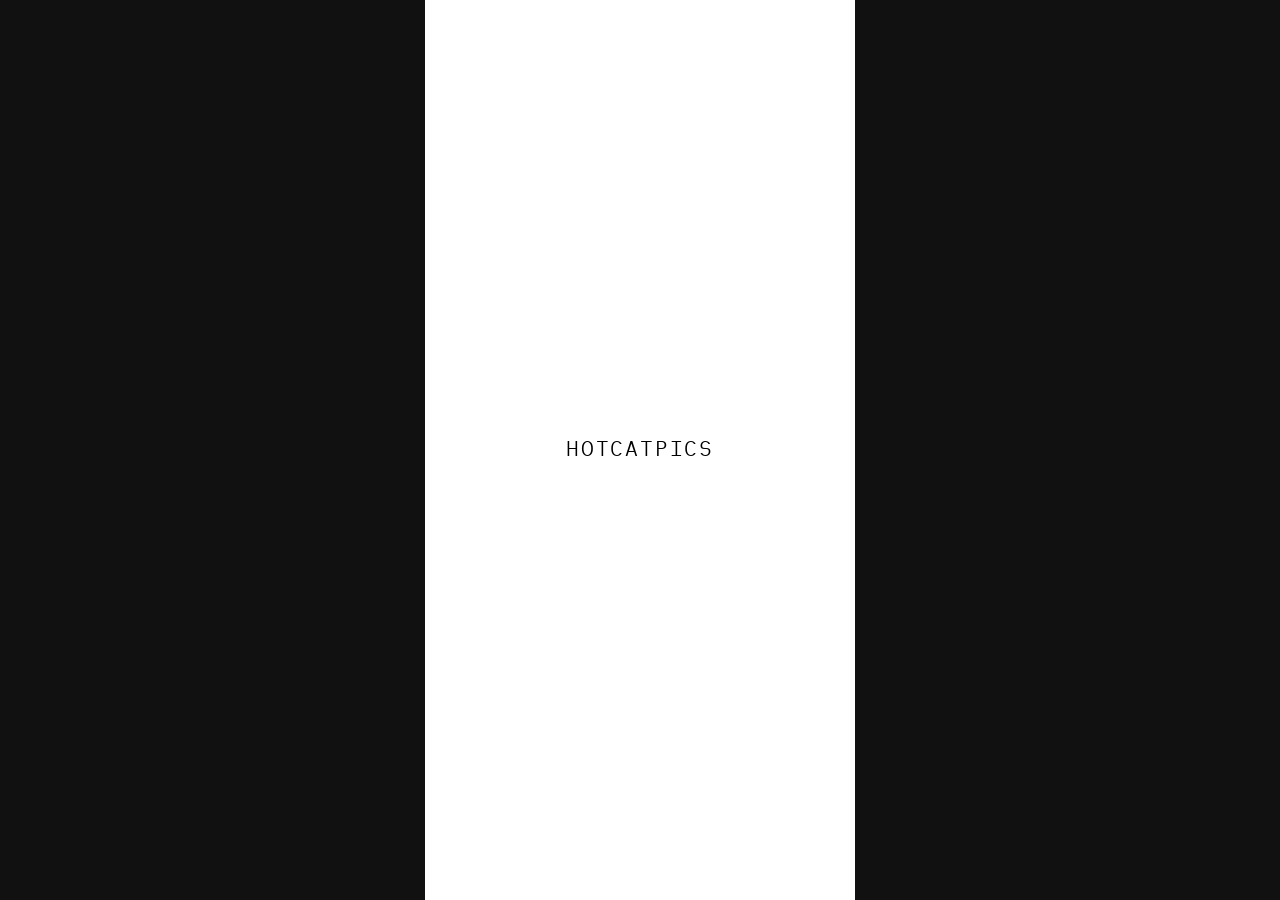
==== commit 0912863e: "Update user profile photo across app" ====
--- a/index.html
+++ b/index.html
@@ -1098,7 +1098,7 @@
     <div id="feed">
       <div class="search-bar">
         <div class="profile-avatar" id="profileAvatarBtn" title="@satyeks Profile">
-          <img src="Assets/POSTS/post1.png" alt="Profile" />
+          <img src="Assets/profile.png" alt="Profile" />
         </div>
         <div class="search-inner">
           <svg width="16" height="16" viewBox="0 0 24 24" fill="none" stroke="currentColor" stroke-width="2.2" stroke-linecap="round" stroke-linejoin="round">
@@ -1137,9 +1137,7 @@
         <div class="detail-meta">
           <div class="detail-user-block">
             <div class="detail-avatar">
-              <svg width="16" height="16" viewBox="0 0 24 24" fill="none" stroke="currentColor" stroke-width="2" stroke-linecap="round">
-                <circle cx="12" cy="8" r="4"/><path d="M4 20c0-4 3.6-7 8-7s8 3 8 7"/>
-              </svg>
+              <img src="Assets/profile.png" style="width:100%;height:100%;object-fit:cover;border-radius:50%;" alt="Profile" />
             </div>
             <div>
               <div class="detail-username" id="detailUser">@satyeks</div>
@@ -1311,7 +1309,7 @@
       <div class="profile-header">
         <div class="profile-user-info">
           <div class="profile-avatar-ring">
-            <img src="Assets/POSTS/post1.png" alt="Profile" />
+            <img src="Assets/profile.png" alt="Profile" />
           </div>
           <span class="profile-name">satyeks</span>
         </div>
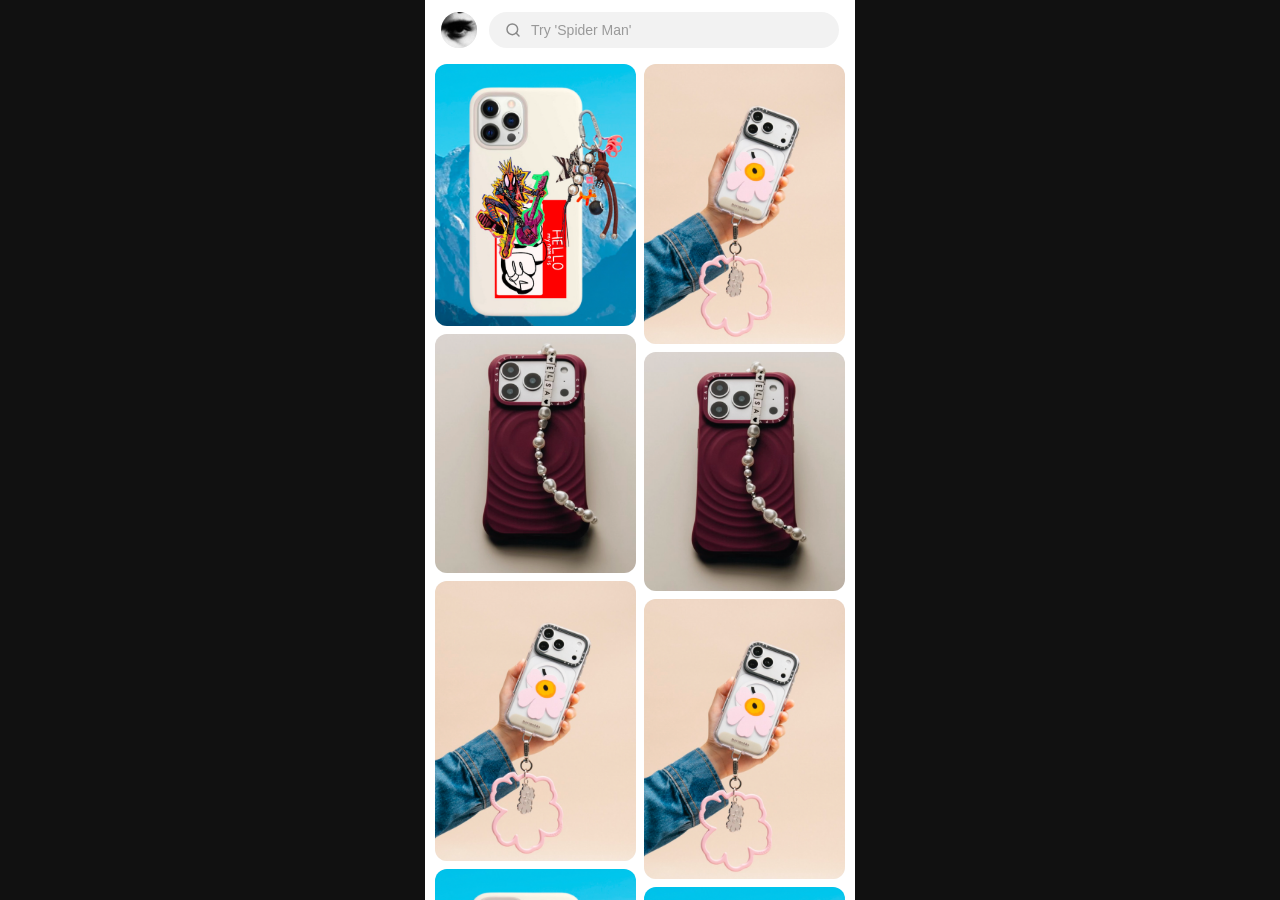
==== commit 1a015dea: "Refine post detail meta section design matching user screenshot" ====
--- a/index.html
+++ b/index.html
@@ -399,33 +399,33 @@
       opacity: 1;
     }
 
-    /* meta row: @user, tags, buy now */
+    /* meta row: @user, buy now */
     .detail-meta {
       display: flex;
       align-items: center;
       justify-content: space-between;
-      padding: 14px 14px 10px;
-      border-bottom: 1px solid #f0f0f0;
+      padding: 14px 16px 12px;
+      background: #fff;
     }
     .detail-user-block { display: flex; align-items: center; gap: 10px; }
     .detail-avatar {
       width: 34px; height: 34px;
       border-radius: 50%;
-      background: #e0e0e0;
-      display: flex; align-items: center; justify-content: center;
+      overflow: hidden;
       flex-shrink: 0;
-    }
-    .detail-avatar svg { color: #aaa; }
+      background: #eee;
+    }
+    .detail-avatar img {
+      width: 100%; height: 100%;
+      object-fit: cover;
+    }
     .detail-username {
-      font-size: 13px;
-      font-weight: 600;
-      color: #000;
-    }
-    .detail-tags {
-      font-size: 12px;
-      color: #888;
-      margin-top: 2px;
-    }
+      font-size: 14px;
+      font-weight: 500;
+      color: #000;
+      font-family: 'Helvetica Neue', Helvetica, Arial, sans-serif;
+    }
+    .detail-tags { display: none; }
     .buy-btn {
       background: #000;
       color: #fff;
@@ -1137,12 +1137,9 @@
         <div class="detail-meta">
           <div class="detail-user-block">
             <div class="detail-avatar">
-              <img src="Assets/profile.png" style="width:100%;height:100%;object-fit:cover;border-radius:50%;" alt="Profile" />
+              <img src="Assets/profile.png" alt="Profile" />
             </div>
-            <div>
-              <div class="detail-username" id="detailUser">@satyeks</div>
-              <div class="detail-tags" id="detailTags">#spider #spidey...</div>
-            </div>
+            <div class="detail-username" id="detailUser">@satyeks</div>
           </div>
           <button class="buy-btn">BUY NOW</button>
         </div>
@@ -1508,7 +1505,7 @@
       // hero main image
       detailHero.src = post.src;
       detailUser.textContent = post.user;
-      detailTags.textContent = post.tags;
+      if (detailTags) detailTags.textContent = post.tags;
 
       // remove previous item showcase slides & dots
       const itemSlides = detailCarousel.querySelectorAll('.item-showcase-slide-wrapper');
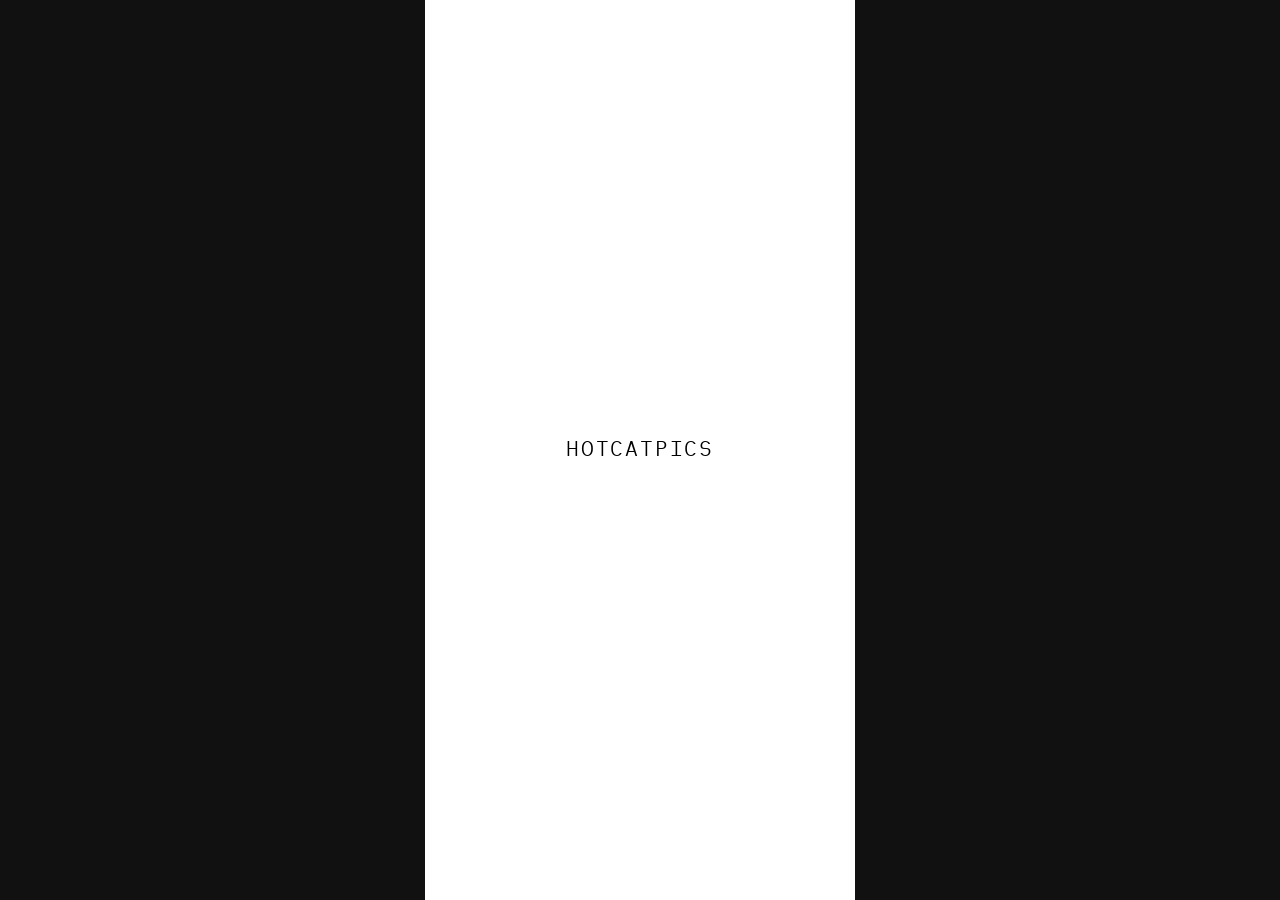
==== commit 07c015a0: "Publish studio designs directly to feed grid and profile designs view" ====
--- a/index.html
+++ b/index.html
@@ -1081,6 +1081,43 @@
       color: #888;
       font-size: 14px;
       line-height: 1.6;
+      font-family: 'Helvetica Neue', Helvetica, Arial, sans-serif;
+    }
+
+    /* Create Designs placeholder matching screenshot */
+    .create-designs-wrapper {
+      display: flex;
+      flex-direction: column;
+      align-items: center;
+      justify-content: center;
+      padding: 100px 20px 60px;
+      gap: 14px;
+      cursor: pointer;
+      user-select: none;
+    }
+    .create-designs-btn {
+      width: 72px;
+      height: 72px;
+      border-radius: 18px;
+      background: #d4d4d4;
+      display: flex;
+      align-items: center;
+      justify-content: center;
+      transition: transform 0.2s ease, background 0.2s ease;
+    }
+    .create-designs-wrapper:active .create-designs-btn {
+      transform: scale(0.95);
+      background: #c4c4c4;
+    }
+    .create-designs-btn svg {
+      color: #ffffff;
+      width: 34px;
+      height: 34px;
+    }
+    .create-designs-label {
+      font-size: 15px;
+      font-weight: 400;
+      color: #b0b0b0;
       font-family: 'Helvetica Neue', Helvetica, Arial, sans-serif;
     }
 
@@ -1320,7 +1357,15 @@
 
       <div class="profile-scroll">
         <div id="profileDesignsView" style="display:none;">
-          <div class="masonry" id="profileGrid"></div>
+          <div class="create-designs-wrapper" id="createDesignsBtn">
+            <div class="create-designs-btn">
+              <svg width="34" height="34" viewBox="0 0 24 24" fill="none" stroke="currentColor" stroke-width="2.5" stroke-linecap="round">
+                <line x1="12" y1="5" x2="12" y2="19"/>
+                <line x1="5" y1="12" x2="19" y2="12"/>
+              </svg>
+            </div>
+            <div class="create-designs-label">Create Designs</div>
+          </div>
         </div>
         <div id="profileCollectionView">
           <div class="collection-grid" id="collectionGrid"></div>
@@ -1358,18 +1403,35 @@
       { src: 'Assets/POSTS/post1.png', user: '@satyeks', tags: '#spider #spidey...', items: itemsPost1 },
     ];
 
+    function getCustomPosts() {
+      try {
+        return JSON.parse(localStorage.getItem('hcp_custom_posts') || '[]');
+      } catch(e) {
+        return [];
+      }
+    }
+
     // ── build feed grid ──
     const grid = document.getElementById('grid');
-    posts.forEach((p, i) => {
-      const card = document.createElement('div');
-      card.className = 'card';
-      const img = document.createElement('img');
-      img.src = p.src;
-      img.loading = 'lazy';
-      card.appendChild(img);
-      card.addEventListener('click', () => openDetail(p));
-      grid.appendChild(card);
-    });
+    function renderFeedGrid() {
+      if (!grid) return;
+      grid.innerHTML = '';
+      const customPosts = getCustomPosts();
+      const allPosts = [...customPosts, ...posts];
+
+      allPosts.forEach((p) => {
+        const card = document.createElement('div');
+        card.className = 'card';
+        const img = document.createElement('img');
+        img.src = p.src;
+        img.loading = 'lazy';
+        card.appendChild(img);
+        card.addEventListener('click', () => openDetail(p));
+        grid.appendChild(card);
+      });
+    }
+
+    renderFeedGrid();
 
     // ── profile avatar click -> open profile & collection screen ──
     const profileAvatarBtn = document.getElementById('profileAvatarBtn');
@@ -1427,20 +1489,43 @@
     }
 
     function renderProfileDesigns() {
-      profileGrid.innerHTML = '';
-      posts.forEach(p => {
-        const card = document.createElement('div');
-        card.className = 'card';
-        const img = document.createElement('img');
-        img.src = p.src;
-        img.loading = 'lazy';
-        card.appendChild(img);
-        card.addEventListener('click', () => {
-          profileScreen.classList.remove('open');
-          openDetail(p);
+      const customPosts = getCustomPosts();
+      profileDesignsView.innerHTML = `
+        <div class="create-designs-wrapper" id="createDesignsBtn">
+          <div class="create-designs-btn">
+            <svg width="34" height="34" viewBox="0 0 24 24" fill="none" stroke="currentColor" stroke-width="2.5" stroke-linecap="round">
+              <line x1="12" y1="5" x2="12" y2="19"/>
+              <line x1="5" y1="12" x2="19" y2="12"/>
+            </svg>
+          </div>
+          <div class="create-designs-label">Create Designs</div>
+        </div>
+        ${customPosts.length > 0 ? '<div class="masonry" id="customDesignsGrid" style="margin-top:24px;"></div>' : ''}
+      `;
+
+      const btn = document.getElementById('createDesignsBtn');
+      if (btn) {
+        btn.onclick = () => {
+          window.location.href = 'studio.html';
+        };
+      }
+
+      const customGrid = document.getElementById('customDesignsGrid');
+      if (customGrid && customPosts.length > 0) {
+        customPosts.forEach(p => {
+          const card = document.createElement('div');
+          card.className = 'card';
+          const img = document.createElement('img');
+          img.src = p.src;
+          img.loading = 'lazy';
+          card.appendChild(img);
+          card.addEventListener('click', () => {
+            profileScreen.classList.remove('open');
+            openDetail(p);
+          });
+          customGrid.appendChild(card);
         });
-        profileGrid.appendChild(card);
-      });
+      }
     }
 
     if (profileAvatarBtn) {
@@ -1453,6 +1538,13 @@
     tabDesigns.addEventListener('click', () => switchProfileTab('designs'));
     tabCollection.addEventListener('click', () => switchProfileTab('collection'));
     profileBackBtn.addEventListener('click', () => profileScreen.classList.remove('open'));
+
+    // Check if returning from studio.html
+    if (window.location.hash === '#profile') {
+      setTimeout(() => {
+        openProfile('designs');
+      }, 1500);
+    }
 
 
     // ── collection store ──
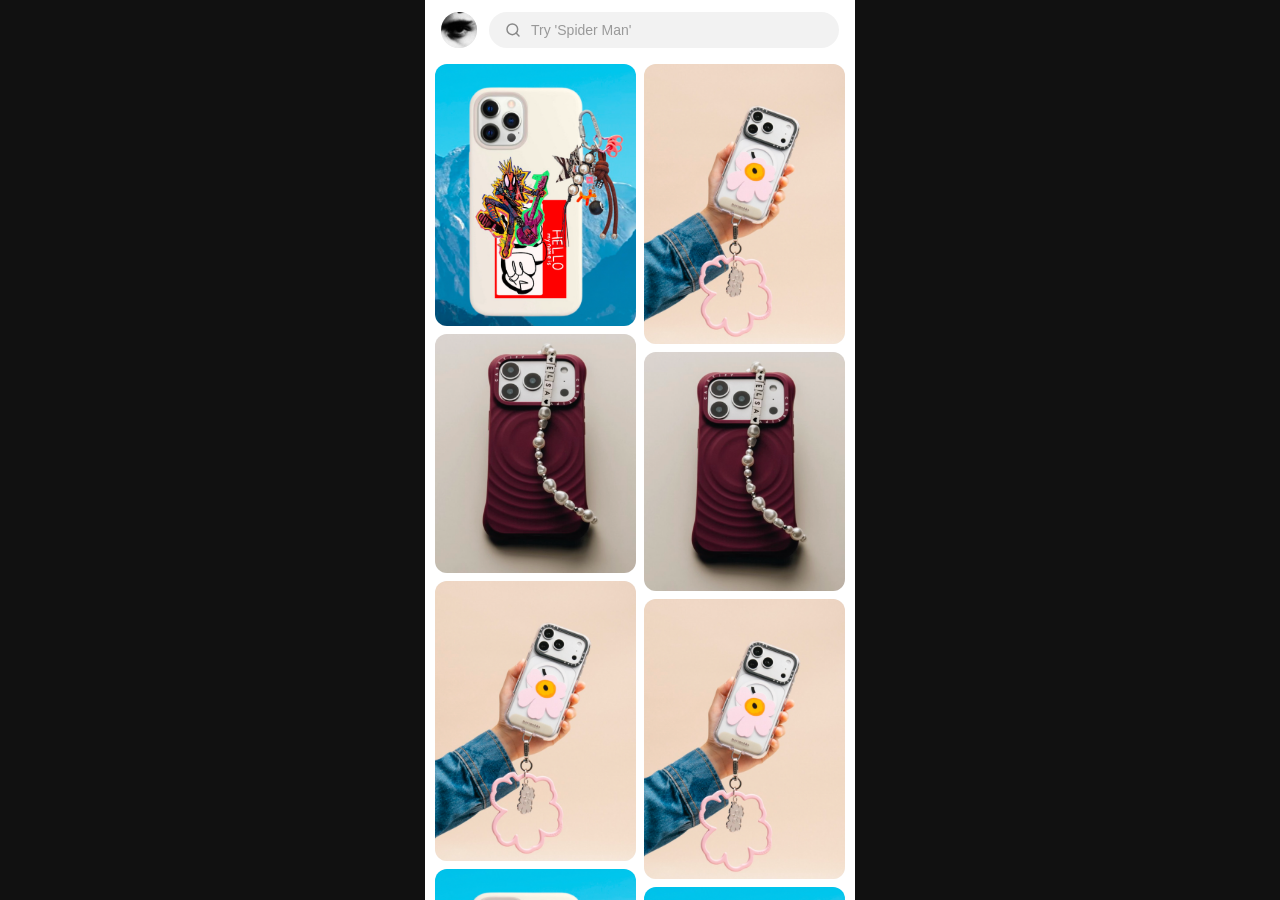
==== commit 407d3d87: "Implement production DBStore storage layer with IndexedDB and localStorage dual persistence for coll" ====
--- a/index.html
+++ b/index.html
@@ -1547,27 +1547,84 @@
     }
 
 
-    // ── collection store ──
-    const CollectionStore = {
-      KEY: 'hotcat_collection_items',
-      getAll() {
-        try { return JSON.parse(localStorage.getItem(this.KEY) || '[]'); }
-        catch(e) { return []; }
+    // ════════════════════════════════════════════════════════════════
+    //  DBStore — Persistent Storage Service (IndexedDB + localStorage)
+    // ════════════════════════════════════════════════════════════════
+    const DBStore = {
+      DB_NAME: 'HOTCATPICS_DATA',
+      DB_VERSION: 1,
+      _db: null,
+
+      async init() {
+        if (this._db) return this._db;
+        return new Promise((resolve) => {
+          try {
+            const req = indexedDB.open(this.DB_NAME, this.DB_VERSION);
+            req.onupgradeneeded = (e) => {
+              const db = e.target.result;
+              if (!db.objectStoreNames.contains('collection')) {
+                db.createObjectStore('collection', { keyPath: 'name' });
+              }
+            };
+            req.onsuccess = (e) => {
+              this._db = e.target.result;
+              resolve(this._db);
+            };
+            req.onerror = () => resolve(null);
+          } catch(e) {
+            resolve(null);
+          }
+        });
       },
-      add(item) {
-        const list = this.getAll();
+
+      getCollection() {
+        try {
+          return JSON.parse(localStorage.getItem('hotcat_collection_items') || '[]');
+        } catch(e) {
+          return [];
+        }
+      },
+
+      async saveCollectionItem(item) {
+        if (!item || !item.name) return;
+        const list = this.getCollection();
         if (!list.some(i => i.name === item.name)) {
           list.push({ ...item, savedAt: Date.now() });
-          localStorage.setItem(this.KEY, JSON.stringify(list));
+          localStorage.setItem('hotcat_collection_items', JSON.stringify(list));
+        }
+
+        const db = await this.init();
+        if (db) {
+          try {
+            const tx = db.transaction('collection', 'readwrite');
+            tx.objectStore('collection').put({ ...item, savedAt: Date.now() });
+          } catch(e){}
         }
       },
-      remove(itemName) {
-        const list = this.getAll().filter(i => i.name !== itemName);
-        localStorage.setItem(this.KEY, JSON.stringify(list));
+
+      async removeCollectionItem(itemName) {
+        const list = this.getCollection().filter(i => i.name !== itemName);
+        localStorage.setItem('hotcat_collection_items', JSON.stringify(list));
+
+        const db = await this.init();
+        if (db) {
+          try {
+            const tx = db.transaction('collection', 'readwrite');
+            tx.objectStore('collection').delete(itemName);
+          } catch(e){}
+        }
       },
-      has(itemName) {
-        return this.getAll().some(i => i.name === itemName);
+
+      hasCollectionItem(itemName) {
+        return this.getCollection().some(i => i.name === itemName);
       }
+    };
+
+    const CollectionStore = {
+      getAll() { return DBStore.getCollection(); },
+      add(item) { DBStore.saveCollectionItem(item); },
+      remove(itemName) { DBStore.removeCollectionItem(itemName); },
+      has(itemName) { return DBStore.hasCollectionItem(itemName); }
     };
 
     function showToast(msg) {
@@ -1649,6 +1706,9 @@
             btn.querySelector('.btn-icon').textContent = '✓';
             showToast('Saved to collection');
           }
+          if (typeof renderCollection === 'function') {
+            renderCollection();
+          }
         };
 
         detailCarousel.appendChild(slideWrapper);
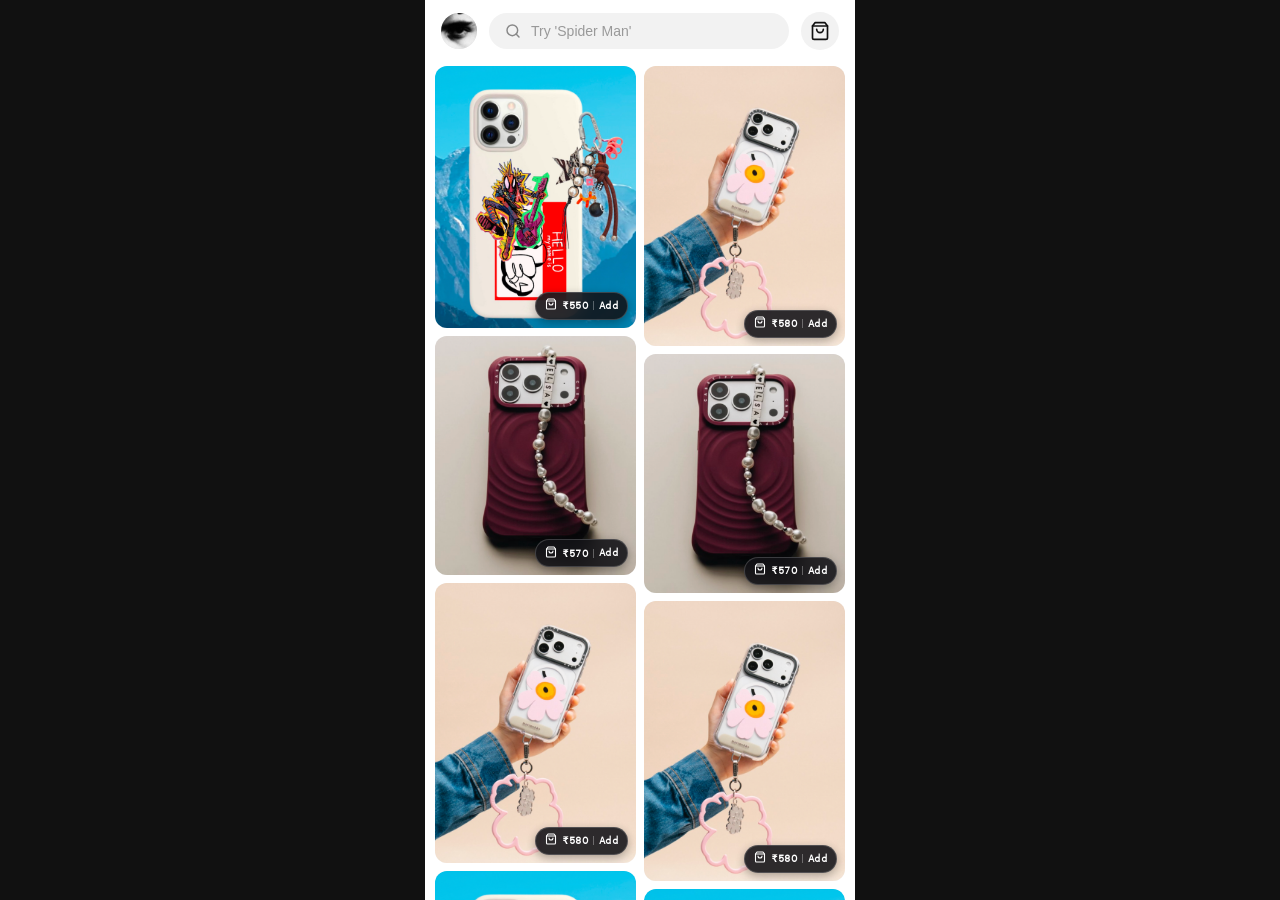
==== commit a7ab21c3: "Upgrade design studio aesthetics to reference specs and add Add-to-Cart feature to pins and profile" ====
--- a/index.html
+++ b/index.html
@@ -142,16 +142,388 @@
     .grid-scroll::-webkit-scrollbar { display: none; }
     .masonry { columns: 2; column-gap: 8px; }
     .card {
+      position: relative;
       break-inside: avoid;
       margin-bottom: 8px;
       border-radius: 12px;
       overflow: hidden;
       background: #f5f5f5;
       cursor: pointer;
-      transition: opacity 0.15s;
-    }
-    .card:active { opacity: 0.82; }
+      transition: transform 0.2s cubic-bezier(0.16, 1, 0.3, 1), box-shadow 0.2s ease, opacity 0.15s;
+    }
+    .card:hover {
+      transform: translateY(-2px);
+      box-shadow: 0 6px 20px rgba(0, 0, 0, 0.08);
+    }
+    .card:active { opacity: 0.92; }
+    
+    .card-media-wrapper {
+      position: relative;
+      width: 100%;
+      overflow: hidden;
+    }
     .card img { width: 100%; display: block; object-fit: cover; }
+
+    /* ══════════════════════════════════════════════
+       ADD TO CART BUTTON ON EACH PIN
+    ══════════════════════════════════════════════ */
+    .pin-cart-btn {
+      position: absolute;
+      bottom: 8px;
+      right: 8px;
+      height: 28px;
+      padding: 0 9px;
+      background: rgba(18, 18, 22, 0.88);
+      backdrop-filter: blur(10px);
+      -webkit-backdrop-filter: blur(10px);
+      border: 1px solid rgba(255, 255, 255, 0.18);
+      border-radius: 9999px;
+      color: #ffffff;
+      font-family: 'HeimatMono', monospace;
+      font-size: 10.5px;
+      font-weight: 700;
+      letter-spacing: 0.03em;
+      display: flex;
+      align-items: center;
+      gap: 5px;
+      cursor: pointer;
+      z-index: 5;
+      box-shadow: 0 3px 10px rgba(0, 0, 0, 0.3);
+      transition: transform 0.2s cubic-bezier(0.16, 1, 0.3, 1),
+                  background 0.2s ease,
+                  color 0.2s ease,
+                  border-color 0.2s ease,
+                  box-shadow 0.2s ease;
+      white-space: nowrap;
+      user-select: none;
+    }
+    .pin-cart-btn:hover {
+      background: #ff7a00;
+      border-color: #ff7a00;
+      transform: scale(1.05);
+      box-shadow: 0 4px 14px rgba(255, 122, 0, 0.4);
+    }
+    .pin-cart-btn:active {
+      transform: scale(0.93);
+    }
+    .pin-cart-btn.added {
+      background: #059669;
+      border-color: #059669;
+      color: #ffffff;
+      transform: scale(1.04);
+    }
+    .pin-cart-sep {
+      width: 1px;
+      height: 9px;
+      background: rgba(255, 255, 255, 0.3);
+    }
+    .pin-cart-btn.added .pin-cart-sep,
+    .pin-cart-btn.added .pin-cart-price,
+    .pin-cart-btn.added .pin-cart-icon {
+      display: none;
+    }
+
+    /* Cart trigger button in search bar */
+    .cart-trigger-btn {
+      position: relative;
+      width: 38px;
+      height: 38px;
+      border-radius: 50%;
+      background: #f2f2f2;
+      border: none;
+      display: flex;
+      align-items: center;
+      justify-content: center;
+      color: #111;
+      cursor: pointer;
+      flex-shrink: 0;
+      transition: background 0.2s, transform 0.15s;
+    }
+    .cart-trigger-btn:hover { background: #e5e5e5; }
+    .cart-trigger-btn:active { transform: scale(0.92); }
+    .cart-badge {
+      position: absolute;
+      top: -3px;
+      right: -3px;
+      background: #ff7a00;
+      color: #ffffff;
+      font-size: 10px;
+      font-weight: 700;
+      font-family: 'HeimatMono', monospace;
+      min-width: 17px;
+      height: 17px;
+      border-radius: 9999px;
+      display: flex;
+      align-items: center;
+      justify-content: center;
+      padding: 0 4px;
+      border: 2px solid #ffffff;
+      transform: scale(0);
+      transition: transform 0.25s cubic-bezier(0.34, 1.56, 0.64, 1);
+    }
+    .cart-badge.has-items { transform: scale(1); }
+    .cart-badge.bump { animation: badgeBump 0.35s ease-out; }
+    @keyframes badgeBump {
+      0% { transform: scale(1); }
+      50% { transform: scale(1.4); }
+      100% { transform: scale(1); }
+    }
+
+    /* ════════════════════════
+       SCREEN 8 — SHOPPING CART
+    ════════════════════════ */
+    #cartScreen {
+      position: absolute;
+      inset: 0;
+      background: #ffffff;
+      display: flex;
+      flex-direction: column;
+      z-index: 28;
+      transform: translateX(100%);
+      transition: transform 0.32s cubic-bezier(0.4, 0, 0.2, 1);
+      overflow: hidden;
+    }
+    #cartScreen.open { transform: translateX(0); }
+
+    .cart-header {
+      display: flex;
+      align-items: center;
+      justify-content: space-between;
+      padding: 16px 18px;
+      border-bottom: 1px solid #f0f0f2;
+      background: #ffffff;
+      flex-shrink: 0;
+    }
+    .cart-back-btn {
+      background: none;
+      border: none;
+      cursor: pointer;
+      color: #111;
+      display: flex;
+      align-items: center;
+      padding: 4px;
+    }
+    .cart-header-title-wrap {
+      display: flex;
+      flex-direction: column;
+      align-items: center;
+    }
+    .cart-title {
+      font-size: 14px;
+      font-weight: 700;
+      font-family: 'HeimatMono', monospace;
+      color: #000;
+      letter-spacing: 0.06em;
+    }
+    .cart-item-count {
+      font-size: 11px;
+      color: #888;
+      font-family: -apple-system, sans-serif;
+      margin-top: 1px;
+    }
+    .cart-clear-btn {
+      background: none;
+      border: none;
+      font-size: 11px;
+      font-weight: 700;
+      color: #ef4444;
+      cursor: pointer;
+      font-family: 'HeimatMono', monospace;
+      letter-spacing: 0.04em;
+      padding: 4px;
+    }
+
+    .cart-scroll {
+      flex: 1;
+      overflow-y: auto;
+      -webkit-overflow-scrolling: touch;
+      padding-bottom: 24px;
+    }
+    .cart-scroll::-webkit-scrollbar { display: none; }
+
+    .cart-empty {
+      display: flex;
+      flex-direction: column;
+      align-items: center;
+      justify-content: center;
+      padding: 80px 24px;
+      text-align: center;
+    }
+    .cart-empty-icon {
+      width: 72px;
+      height: 72px;
+      border-radius: 50%;
+      background: #f6f6f8;
+      display: flex;
+      align-items: center;
+      justify-content: center;
+      margin-bottom: 16px;
+    }
+    .cart-empty-title {
+      font-size: 16px;
+      font-weight: 700;
+      font-family: 'HeimatMono', monospace;
+      color: #111;
+      margin-bottom: 6px;
+    }
+    .cart-empty-sub {
+      font-size: 13px;
+      color: #888;
+      line-height: 1.5;
+      max-width: 260px;
+    }
+
+    .cart-item {
+      display: flex;
+      align-items: center;
+      gap: 14px;
+      padding: 14px 18px;
+      border-bottom: 1px solid #f2f2f4;
+      background: #ffffff;
+      animation: fadeIn 0.25s ease-out;
+    }
+    @keyframes fadeIn {
+      from { opacity: 0; transform: translateY(6px); }
+      to { opacity: 1; transform: translateY(0); }
+    }
+    .cart-item-thumb {
+      width: 64px;
+      height: 84px;
+      object-fit: cover;
+      border-radius: 10px;
+      background: #f4f4f6;
+      flex-shrink: 0;
+      box-shadow: 0 2px 8px rgba(0,0,0,0.06);
+    }
+    .cart-item-info {
+      flex: 1;
+      min-width: 0;
+    }
+    .cart-item-title {
+      font-size: 13px;
+      font-weight: 700;
+      font-family: 'HeimatMono', monospace;
+      color: #111;
+      margin-bottom: 3px;
+      white-space: nowrap;
+      overflow: hidden;
+      text-overflow: ellipsis;
+    }
+    .cart-item-sub {
+      font-size: 11px;
+      color: #777;
+      margin-bottom: 8px;
+    }
+    .cart-item-bottom {
+      display: flex;
+      align-items: center;
+      justify-content: space-between;
+    }
+    .cart-item-price {
+      font-size: 14px;
+      font-weight: 700;
+      color: #000;
+      font-family: 'HeimatMono', monospace;
+    }
+    .cart-qty-control {
+      display: inline-flex;
+      align-items: center;
+      border: 1px solid #e0e0e4;
+      border-radius: 9999px;
+      padding: 2px 6px;
+      gap: 6px;
+      background: #fafafa;
+    }
+    .cart-qty-btn {
+      background: none;
+      border: none;
+      font-size: 14px;
+      font-weight: 700;
+      cursor: pointer;
+      color: #222;
+      width: 22px;
+      height: 22px;
+      display: flex;
+      align-items: center;
+      justify-content: center;
+      border-radius: 50%;
+      transition: background 0.15s;
+    }
+    .cart-qty-btn:hover { background: #e8e8ea; }
+    .cart-qty-val {
+      font-size: 12px;
+      font-weight: 600;
+      font-family: 'HeimatMono', monospace;
+      min-width: 14px;
+      text-align: center;
+    }
+    .cart-item-remove {
+      background: none;
+      border: none;
+      color: #bbb;
+      cursor: pointer;
+      padding: 6px;
+      display: flex;
+      align-items: center;
+      justify-content: center;
+      border-radius: 6px;
+      transition: color 0.15s, transform 0.15s;
+    }
+    .cart-item-remove:hover { color: #ef4444; transform: scale(1.1); }
+
+    .cart-summary-card {
+      margin: 18px 18px 0;
+      padding: 16px;
+      border-radius: 14px;
+      background: #f8f8fa;
+      border: 1px solid #ededf2;
+    }
+    .cart-summary-row {
+      display: flex;
+      justify-content: space-between;
+      font-size: 12px;
+      color: #666;
+      font-family: 'HeimatMono', monospace;
+      margin-bottom: 8px;
+    }
+    .cart-summary-divider {
+      height: 1px;
+      background: #e4e4e8;
+      margin: 10px 0;
+    }
+    .cart-total-row {
+      font-size: 14px;
+      font-weight: 700;
+      color: #000;
+      margin-bottom: 0;
+    }
+
+    .cart-checkout-bar {
+      padding: 14px 18px 24px;
+      background: #ffffff;
+      border-top: 1px solid #f0f0f2;
+      flex-shrink: 0;
+    }
+    .cart-checkout-btn {
+      width: 100%;
+      background: #000000;
+      color: #ffffff;
+      border: none;
+      border-radius: 9999px;
+      padding: 16px 22px;
+      font-size: 12.5px;
+      font-weight: 700;
+      font-family: 'HeimatMono', monospace;
+      letter-spacing: 0.08em;
+      cursor: pointer;
+      display: flex;
+      align-items: center;
+      justify-content: space-between;
+      box-shadow: 0 4px 16px rgba(0, 0, 0, 0.2);
+      transition: transform 0.15s, background 0.15s;
+    }
+    .cart-checkout-btn:hover { background: #1a1a1a; }
+    .cart-checkout-btn:active { transform: scale(0.98); }
 
     /* ════════════════════════
        SCREEN 3 — POST DETAIL
@@ -425,20 +797,49 @@
       color: #000;
       font-family: 'Helvetica Neue', Helvetica, Arial, sans-serif;
     }
-    .detail-tags { display: none; }
+    .detail-actions {
+      display: flex;
+      align-items: center;
+      gap: 8px;
+    }
+    .detail-cart-btn {
+      background: #f2f2f4;
+      color: #111;
+      border: 1px solid #d4d4d8;
+      border-radius: 9999px;
+      padding: 9px 15px;
+      font-size: 11px;
+      font-weight: 700;
+      letter-spacing: 0.06em;
+      font-family: 'HeimatMono', monospace;
+      cursor: pointer;
+      white-space: nowrap;
+      flex-shrink: 0;
+      transition: all 0.2s ease;
+    }
+    .detail-cart-btn:hover { background: #e4e4e7; }
+    .detail-cart-btn:active { transform: scale(0.95); }
+    .detail-cart-btn.added {
+      background: #059669;
+      color: #ffffff;
+      border-color: #059669;
+    }
     .buy-btn {
       background: #000;
       color: #fff;
       border: none;
-      border-radius: 8px;
-      padding: 10px 18px;
-      font-size: 12px;
+      border-radius: 9999px;
+      padding: 9px 18px;
+      font-size: 11px;
       font-weight: 700;
-      letter-spacing: 0.06em;
+      letter-spacing: 0.08em;
+      font-family: 'HeimatMono', monospace;
       cursor: pointer;
       white-space: nowrap;
       flex-shrink: 0;
-    }
+      transition: transform 0.15s, opacity 0.15s;
+    }
+    .buy-btn:active { transform: scale(0.95); opacity: 0.9; }
 
     /* related posts section */
     .related-section { padding: 16px 10px 30px; }
@@ -544,17 +945,19 @@
     }
     .buy-done-btn {
       width: 100%;
-      height: 52px;
+      height: 50px;
       background: #000;
       color: #fff;
       border: none;
-      border-radius: 10px;
-      font-family: 'Helvetica Neue', Helvetica, Arial, sans-serif;
-      font-size: 15px;
+      border-radius: 9999px;
+      font-family: 'HeimatMono', monospace;
+      font-size: 14px;
       font-weight: 700;
-      letter-spacing: 0.04em;
+      letter-spacing: 0.08em;
       cursor: pointer;
-    }
+      transition: transform 0.15s, opacity 0.15s;
+    }
+    .buy-done-btn:active { transform: scale(0.97); opacity: 0.9; }
 
     /* ════════════════════════
        SCREEN 5 — CHECKOUT
@@ -576,24 +979,31 @@
       display: flex;
       align-items: center;
       justify-content: center;
-      padding: 18px 14px 14px;
+      padding: 16px 16px 12px;
       position: relative;
       flex-shrink: 0;
+      border-bottom: 1px solid rgba(0,0,0,0.06);
     }
     .co-back {
       position: absolute;
       left: 14px;
       background: none;
       border: none;
-      font-size: 22px;
       cursor: pointer;
       color: #000;
-      padding: 4px;
-      line-height: 1;
-    }
+      padding: 6px;
+      display: flex;
+      align-items: center;
+      justify-content: center;
+      transition: opacity 0.15s;
+    }
+    .co-back:active { opacity: 0.6; }
     .co-title {
-      font-size: 17px;
-      font-weight: 600;
+      font-size: 15px;
+      font-weight: 700;
+      letter-spacing: 0.06em;
+      text-transform: uppercase;
+      font-family: 'HeimatMono', monospace;
       color: #000;
     }
 
@@ -607,82 +1017,111 @@
 
     /* map block */
     .co-map {
-      margin: 0 14px 16px;
-      border-radius: 14px;
+      margin: 0 16px 18px;
+      border-radius: 16px;
       overflow: hidden;
       position: relative;
-      height: 160px;
-      background: #dde3ec;
+      height: 165px;
+      background: #e9eef5;
+      border: 1px solid rgba(0, 0, 0, 0.08);
+      box-shadow: inset 0 2px 6px rgba(0, 0, 0, 0.04);
     }
     .co-map-grid {
       position: absolute;
       inset: 0;
       background-image:
-        linear-gradient(#c8d0dc 1px, transparent 1px),
-        linear-gradient(90deg, #c8d0dc 1px, transparent 1px);
-      background-size: 28px 28px;
-    }
-    /* fake roads */
+        linear-gradient(rgba(185, 196, 210, 0.4) 1px, transparent 1px),
+        linear-gradient(90deg, rgba(185, 196, 210, 0.4) 1px, transparent 1px);
+      background-size: 24px 24px;
+    }
     .co-map-road-h {
       position: absolute;
       left: 0; right: 0;
-      height: 10px;
-      background: #fff;
-      border-radius: 2px;
+      height: 8px;
+      background: #ffffff;
+      border-radius: 4px;
+      box-shadow: 0 1px 3px rgba(0, 0, 0, 0.06);
     }
     .co-map-road-v {
       position: absolute;
       top: 0; bottom: 0;
-      width: 10px;
-      background: #fff;
-      border-radius: 2px;
+      width: 8px;
+      background: #ffffff;
+      border-radius: 4px;
+      box-shadow: 0 1px 3px rgba(0, 0, 0, 0.06);
     }
     .co-map-pin {
       position: absolute;
       top: 50%; left: 50%;
       transform: translate(-50%, -100%);
-      width: 28px; height: 28px;
-      background: #000;
+      width: 24px; height: 24px;
+      background: #111113;
+      border-radius: 50% 50% 50% 0;
+      transform: translate(-50%, -100%) rotate(-45deg);
+      border: 2px solid #ffffff;
+      box-shadow: 0 4px 12px rgba(0,0,0,0.3);
+      display: flex;
+      align-items: center;
+      justify-content: center;
+    }
+    .co-map-pin::after {
+      content: '';
+      width: 6px;
+      height: 6px;
+      background: #ffffff;
       border-radius: 50%;
-      border: 3px solid #fff;
-      box-shadow: 0 2px 8px rgba(0,0,0,0.25);
     }
     .co-map-edit {
       position: absolute;
-      bottom: 10px;
+      bottom: 12px;
       left: 50%;
       transform: translateX(-50%);
-      background: #fff;
-      border: none;
-      border-radius: 20px;
+      background: rgba(255, 255, 255, 0.95);
+      backdrop-filter: blur(8px);
+      border: 1px solid rgba(0, 0, 0, 0.08);
+      border-radius: 9999px;
       padding: 6px 14px;
-      font-size: 13px;
-      font-weight: 600;
+      font-size: 11px;
+      font-weight: 700;
+      font-family: 'HeimatMono', monospace;
+      letter-spacing: 0.06em;
       cursor: pointer;
-      box-shadow: 0 1px 6px rgba(0,0,0,0.15);
-    }
+      box-shadow: 0 2px 8px rgba(0,0,0,0.12);
+      transition: transform 0.15s ease;
+    }
+    .co-map-edit:active { transform: translateX(-50%) scale(0.95); }
 
     /* address / phone rows */
     .co-info-block {
-      margin: 0 14px 20px;
-      border: 1px solid #ebebeb;
-      border-radius: 12px;
+      margin: 0 16px 20px;
+      border: 1px solid rgba(0, 0, 0, 0.08);
+      border-radius: 14px;
       overflow: hidden;
+      background: #ffffff;
+      box-shadow: 0 2px 8px rgba(0,0,0,0.02);
     }
     .co-info-row {
       display: flex;
       align-items: center;
-      gap: 12px;
-      padding: 14px;
-      border-bottom: 1px solid #f0f0f0;
+      gap: 14px;
+      padding: 14px 16px;
+      border-bottom: 1px solid rgba(0, 0, 0, 0.06);
       cursor: pointer;
-    }
+      transition: background 0.15s ease;
+    }
+    .co-info-row:hover { background: #fafafa; }
     .co-info-row:last-child { border-bottom: none; }
-    .co-info-icon { font-size: 18px; color: #555; flex-shrink: 0; }
+    .co-info-icon {
+      color: #111;
+      display: flex;
+      align-items: center;
+      justify-content: center;
+      flex-shrink: 0;
+    }
     .co-info-text-block { flex: 1; }
-    .co-info-label { font-size: 14px; font-weight: 600; color: #000; }
-    .co-info-sub   { font-size: 12px; color: #888; margin-top: 2px; }
-    .co-info-arrow { font-size: 14px; color: #bbb; }
+    .co-info-label { font-size: 13.5px; font-weight: 600; color: #111; letter-spacing: -0.01em; }
+    .co-info-sub   { font-size: 12px; color: #777; margin-top: 2px; }
+    .co-info-arrow { color: #999; display: flex; align-items: center; }
 
     /* summary */
     .co-summary {
@@ -720,17 +1159,19 @@
     }
     .co-pay-btn {
       width: 100%;
-      height: 52px;
+      height: 50px;
       background: #000;
       color: #fff;
       border: none;
-      border-radius: 10px;
-      font-family: 'Helvetica Neue', Helvetica, Arial, sans-serif;
-      font-size: 16px;
+      border-radius: 9999px;
+      font-family: 'HeimatMono', monospace;
+      font-size: 14px;
       font-weight: 700;
-      letter-spacing: 0.08em;
+      letter-spacing: 0.1em;
       cursor: pointer;
-    }
+      transition: transform 0.15s, opacity 0.15s;
+    }
+    .co-pay-btn:active { transform: scale(0.97); opacity: 0.9; }
 
     /* ════════════════════════
        SCREEN 6 — PAYMENT METHOD
@@ -867,17 +1308,19 @@
     }
     .pm-pay-btn {
       width: 100%;
-      height: 52px;
+      height: 50px;
       background: #000;
       color: #fff;
       border: none;
-      border-radius: 10px;
-      font-family: 'Helvetica Neue', Helvetica, Arial, sans-serif;
-      font-size: 16px;
+      border-radius: 9999px;
+      font-family: 'HeimatMono', monospace;
+      font-size: 14px;
       font-weight: 700;
-      letter-spacing: 0.08em;
+      letter-spacing: 0.1em;
       cursor: pointer;
-    }
+      transition: transform 0.15s, opacity 0.15s;
+    }
+    .pm-pay-btn:active { transform: scale(0.97); opacity: 0.9; }
 
     /* ════════════════════════
        INPUT BOTTOM SHEET
@@ -1008,29 +1451,47 @@
       line-height: 1;
     }
 
-    /* Tabs: Designs | Collection */
+    /* Tabs: Create New Design | Cart */
     .profile-tabs {
       display: flex;
       justify-content: center;
-      gap: 36px;
-      padding: 18px 0 16px;
+      gap: 32px;
+      padding: 16px 16px 12px;
       background: #fff;
       flex-shrink: 0;
+      border-bottom: 1px solid #f0f0f2;
     }
     .profile-tab {
-      font-size: 16px;
-      color: #666;
-      font-family: 'Helvetica Neue', Helvetica, Arial, sans-serif;
+      font-size: 13.5px;
+      font-weight: 600;
+      font-family: 'HeimatMono', monospace;
+      color: #777;
       cursor: pointer;
-      padding-bottom: 4px;
+      padding-bottom: 6px;
       transition: color 0.2s;
+      display: flex;
+      align-items: center;
+      gap: 6px;
+      letter-spacing: 0.04em;
     }
     .profile-tab.active {
       color: #000;
-      font-weight: 600;
+      font-weight: 700;
       text-decoration: underline;
-      text-underline-offset: 6px;
-      text-decoration-thickness: 1.5px;
+      text-underline-offset: 8px;
+      text-decoration-thickness: 2px;
+    }
+    .profile-cart-badge {
+      background: #ff7a00;
+      color: #ffffff;
+      font-size: 10px;
+      font-weight: 700;
+      padding: 1px 6px;
+      border-radius: 9999px;
+      display: none;
+    }
+    .profile-cart-badge.has-items {
+      display: inline-flex;
     }
 
     .profile-scroll {
@@ -1143,6 +1604,14 @@
           </svg>
           <input type="text" placeholder="Try 'Spider Man'" readonly />
         </div>
+        <button class="cart-trigger-btn" id="cartBtn" title="Shopping Cart">
+          <svg width="20" height="20" viewBox="0 0 24 24" fill="none" stroke="currentColor" stroke-width="2" stroke-linecap="round" stroke-linejoin="round">
+            <path d="M6 2L3 6v14a2 2 0 0 0 2 2h14a2 2 0 0 0 2-2V6l-3-4z"/>
+            <line x1="3" y1="6" x2="21" y2="6"/>
+            <path d="M16 10a4 4 0 0 1-8 0"/>
+          </svg>
+          <span class="cart-badge" id="cartBadge">0</span>
+        </button>
       </div>
 
       <div class="grid-scroll">
@@ -1152,7 +1621,9 @@
 
     <!-- SCREEN 3: Post Detail -->
     <div id="detail">
-      <button class="detail-back" id="backBtn">&#8592;</button>
+      <button class="detail-back" id="backBtn">
+        <svg width="20" height="20" viewBox="0 0 24 24" fill="none" stroke="currentColor" stroke-width="2.2" stroke-linecap="round" stroke-linejoin="round"><path d="M19 12H5M12 19l-7-7 7-7"/></svg>
+      </button>
 
       <div class="detail-scroll">
         <!-- Hero image & slider showcasing items -->
@@ -1178,7 +1649,10 @@
             </div>
             <div class="detail-username" id="detailUser">@satyeks</div>
           </div>
-          <button class="buy-btn">BUY NOW</button>
+          <div class="detail-actions">
+            <button class="detail-cart-btn" id="detailCartBtn">+ ADD TO CART</button>
+            <button class="buy-btn">BUY NOW</button>
+          </div>
         </div>
 
         <!-- Related posts (same item, algorithm TBD) -->
@@ -1190,7 +1664,9 @@
 
     <!-- SCREEN 4: Buy Now -->
     <div id="buyScreen">
-      <button class="buy-back" id="buyBackBtn">&#8592;</button>
+      <button class="buy-back" id="buyBackBtn">
+        <svg width="20" height="20" viewBox="0 0 24 24" fill="none" stroke="currentColor" stroke-width="2.2" stroke-linecap="round" stroke-linejoin="round"><path d="M19 12H5M12 19l-7-7 7-7"/></svg>
+      </button>
 
       <div class="buy-scroll">
         <img id="buyHero" class="buy-hero" src="" alt="" />
@@ -1206,7 +1682,9 @@
     <!-- SCREEN 5: Checkout -->
     <div id="checkoutScreen">
       <div class="co-header">
-        <button class="co-back" id="coBackBtn">&#8592;</button>
+        <button class="co-back" id="coBackBtn">
+          <svg width="20" height="20" viewBox="0 0 24 24" fill="none" stroke="currentColor" stroke-width="2.2" stroke-linecap="round" stroke-linejoin="round"><path d="M19 12H5M12 19l-7-7 7-7"/></svg>
+        </button>
         <span class="co-title">Checkout</span>
       </div>
 
@@ -1226,20 +1704,37 @@
         <!-- Address + Phone -->
         <div class="co-info-block">
           <div class="co-info-row" id="addressRow">
-            <span class="co-info-icon">&#127968;</span>
+            <span class="co-info-icon">
+              <svg width="20" height="20" viewBox="0 0 24 24" fill="none" stroke="currentColor" stroke-width="2" stroke-linecap="round" stroke-linejoin="round">
+                <path d="M3 9l9-7 9 7v11a2 2 0 0 1-2 2H5a2 2 0 0 1-2-2z"/>
+                <polyline points="9 22 9 12 15 12 15 22"/>
+              </svg>
+            </span>
             <div class="co-info-text-block">
-              <div class="co-info-label">Home</div>
+              <div class="co-info-label">Home Address</div>
               <div class="co-info-sub" id="addressSub">Tap to add your address</div>
             </div>
-            <span class="co-info-arrow">&#8250;</span>
+            <span class="co-info-arrow">
+              <svg width="16" height="16" viewBox="0 0 24 24" fill="none" stroke="currentColor" stroke-width="2.2" stroke-linecap="round" stroke-linejoin="round">
+                <polyline points="9 18 15 12 9 6"/>
+              </svg>
+            </span>
           </div>
           <div class="co-info-row" id="phoneRow">
-            <span class="co-info-icon">&#128222;</span>
+            <span class="co-info-icon">
+              <svg width="20" height="20" viewBox="0 0 24 24" fill="none" stroke="currentColor" stroke-width="2" stroke-linecap="round" stroke-linejoin="round">
+                <path d="M22 16.92v3a2 2 0 0 1-2.18 2 19.79 19.79 0 0 1-8.63-3.07 19.5 19.5 0 0 1-6-6 19.79 19.79 0 0 1-3.07-8.67A2 2 0 0 1 4.11 2h3a2 2 0 0 1 2 1.72 12.84 12.84 0 0 0 .7 2.81 2 2 0 0 1-.45 2.11L8.09 9.91a16 16 0 0 0 6 6l1.27-1.27a2 2 0 0 1 2.11-.45 12.84 12.84 0 0 0 2.81.7A2 2 0 0 1 22 16.92z"/>
+              </svg>
+            </span>
             <div class="co-info-text-block">
-              <div class="co-info-label">Phone number</div>
+              <div class="co-info-label">Phone Number</div>
               <div class="co-info-sub" id="phoneSub">Tap to add your number</div>
             </div>
-            <span class="co-info-arrow">&#8250;</span>
+            <span class="co-info-arrow">
+              <svg width="16" height="16" viewBox="0 0 24 24" fill="none" stroke="currentColor" stroke-width="2.2" stroke-linecap="round" stroke-linejoin="round">
+                <polyline points="9 18 15 12 9 6"/>
+              </svg>
+            </span>
           </div>
         </div>
 
@@ -1276,17 +1771,19 @@
     <!-- SCREEN 6: Payment Method -->
     <div id="paymentScreen">
       <div class="pm-header">
-        <button class="pm-back" id="pmBackBtn">&#8592;</button>
+        <button class="pm-back" id="pmBackBtn">
+          <svg width="20" height="20" viewBox="0 0 24 24" fill="none" stroke="currentColor" stroke-width="2.2" stroke-linecap="round" stroke-linejoin="round"><path d="M19 12H5M12 19l-7-7 7-7"/></svg>
+        </button>
         <span class="pm-title">Select Payment Method</span>
       </div>
 
       <div class="pm-scroll">
         <!-- Revolut Pay -->
         <div class="pm-row" data-method="revolut">
-          <div class="pm-row-icon">&#127968;<!-- replaced by svg below -->
+          <div class="pm-row-icon">
             <svg width="36" height="20" viewBox="0 0 60 20" fill="none">
               <rect width="60" height="20" rx="4" fill="#000"/>
-              <text x="6" y="14" font-size="10" fill="#fff" font-family="Arial" font-weight="bold">Revolut</text>
+              <text x="7" y="14" font-size="10" fill="#fff" font-family="'Heimat Mono', monospace" font-weight="bold">Revolut</text>
             </svg>
           </div>
           <span class="pm-row-label">Revolut Pay</span>
@@ -1297,8 +1794,8 @@
         <div class="pm-row" data-method="apple">
           <div class="pm-row-icon">
             <svg width="36" height="20" viewBox="0 0 60 20" fill="none">
-              <rect width="60" height="20" rx="4" fill="#fff" stroke="#ddd" stroke-width="1"/>
-              <text x="6" y="14" font-size="9" fill="#000" font-family="Arial" font-weight="bold">&#63743; Pay</text>
+              <rect width="60" height="20" rx="4" fill="#fff" stroke="#dcdce0" stroke-width="1.2"/>
+              <text x="8" y="14" font-size="10" fill="#000" font-family="-apple-system, sans-serif" font-weight="bold">&#63743; Pay</text>
             </svg>
           </div>
           <span class="pm-row-label">Apple Pay</span>
@@ -1308,11 +1805,12 @@
         <!-- GPay -->
         <div class="pm-row" data-method="gpay">
           <div class="pm-row-icon">
-            <svg width="32" height="22" viewBox="0 0 32 22" fill="none">
-              <text x="0" y="17" font-size="18" font-family="Arial">🎨</text>
+            <svg width="36" height="20" viewBox="0 0 60 20" fill="none">
+              <rect width="60" height="20" rx="4" fill="#fff" stroke="#dcdce0" stroke-width="1.2"/>
+              <text x="8" y="14" font-size="10" fill="#4285F4" font-family="'Heimat Mono', sans-serif" font-weight="bold">G<tspan fill="#EA4335">P</tspan><tspan fill="#FBBC05">a</tspan><tspan fill="#34A853">y</tspan></text>
             </svg>
           </div>
-          <span class="pm-row-label">GPay</span>
+          <span class="pm-row-label">Google Pay</span>
           <div class="pm-radio" id="radio-gpay"></div>
         </div>
 
@@ -1320,16 +1818,30 @@
 
         <!-- Add new card -->
         <div class="pm-link-row">
-          <div class="pm-link-icon">&#128179;</div>
+          <div class="pm-link-icon">
+            <svg width="18" height="18" viewBox="0 0 24 24" fill="none" stroke="currentColor" stroke-width="2" stroke-linecap="round" stroke-linejoin="round">
+              <rect x="1" y="4" width="22" height="16" rx="2" ry="2"/>
+              <line x1="1" y1="10" x2="23" y2="10"/>
+            </svg>
+          </div>
           <span class="pm-link-label">Add new card</span>
-          <span class="pm-link-arrow">&#8250;</span>
+          <span class="pm-link-arrow">
+            <svg width="16" height="16" viewBox="0 0 24 24" fill="none" stroke="currentColor" stroke-width="2.2" stroke-linecap="round" stroke-linejoin="round"><polyline points="9 18 15 12 9 6"/></svg>
+          </span>
         </div>
 
         <!-- PayPal -->
         <div class="pm-link-row">
-          <div class="pm-link-icon" style="color:#003087;font-weight:900;font-size:20px;">&#120121;</div>
+          <div class="pm-link-icon">
+            <svg width="18" height="18" viewBox="0 0 24 24" fill="none">
+              <path d="M7 3h7c3 0 5 1.5 4.5 4.5-.6 3.5-3 5.5-6.5 5.5H9.5L8 21H5l3-14h-1z" fill="#003087"/>
+              <path d="M10 7h6.5c2.5 0 4 1.2 3.5 3.5-.5 3-2.5 4.5-5.5 4.5H12l-1.2 6H8.5l2.5-12z" fill="#0079C1" opacity="0.85"/>
+            </svg>
+          </div>
           <span class="pm-link-label">Add a PayPal account</span>
-          <span class="pm-link-arrow">&#8250;</span>
+          <span class="pm-link-arrow">
+            <svg width="16" height="16" viewBox="0 0 24 24" fill="none" stroke="currentColor" stroke-width="2.2" stroke-linecap="round" stroke-linejoin="round"><polyline points="9 18 15 12 9 6"/></svg>
+          </span>
         </div>
       </div>
 
@@ -1347,16 +1859,18 @@
           </div>
           <span class="profile-name">satyeks</span>
         </div>
-        <button class="profile-back-btn" id="profileBackBtn">&#8592;</button>
+        <button class="profile-back-btn" id="profileBackBtn">
+          <svg width="20" height="20" viewBox="0 0 24 24" fill="none" stroke="currentColor" stroke-width="2.2" stroke-linecap="round" stroke-linejoin="round"><path d="M19 12H5M12 19l-7-7 7-7"/></svg>
+        </button>
       </div>
 
       <div class="profile-tabs">
-        <div class="profile-tab" id="tabDesigns">Designs</div>
-        <div class="profile-tab active" id="tabCollection">Collection</div>
+        <div class="profile-tab active" id="tabDesigns">Create New Design</div>
+        <div class="profile-tab" id="tabCart">Cart <span id="profileCartCount" class="profile-cart-badge">0</span></div>
       </div>
 
       <div class="profile-scroll">
-        <div id="profileDesignsView" style="display:none;">
+        <div id="profileDesignsView">
           <div class="create-designs-wrapper" id="createDesignsBtn">
             <div class="create-designs-btn">
               <svg width="34" height="34" viewBox="0 0 24 24" fill="none" stroke="currentColor" stroke-width="2.5" stroke-linecap="round">
@@ -1364,12 +1878,106 @@
                 <line x1="5" y1="12" x2="19" y2="12"/>
               </svg>
             </div>
-            <div class="create-designs-label">Create Designs</div>
+            <div class="create-designs-label">Create New Design</div>
+          </div>
+          <div class="masonry" id="customDesignsGrid" style="margin-top: 18px;"></div>
+        </div>
+
+        <div id="profileCartView" style="display:none;">
+          <div class="cart-empty" id="profileCartEmpty">
+            <div class="cart-empty-icon">
+              <svg width="42" height="42" viewBox="0 0 24 24" fill="none" stroke="#bbb" stroke-width="1.6" stroke-linecap="round" stroke-linejoin="round">
+                <path d="M6 2L3 6v14a2 2 0 0 0 2 2h14a2 2 0 0 0 2-2V6l-3-4z"/>
+                <line x1="3" y1="6" x2="21" y2="6"/>
+                <path d="M16 10a4 4 0 0 1-8 0"/>
+              </svg>
+            </div>
+            <div class="cart-empty-title">Your cart is empty</div>
+            <div class="cart-empty-sub">Explore the feed and tap <b>+ Add</b> on any pin to build your phone case collection!</div>
+          </div>
+
+          <div class="cart-items-list" id="profileCartList"></div>
+
+          <div class="cart-summary-card" id="profileCartSummary" style="display:none; margin: 16px 0 0;">
+            <div class="cart-summary-row">
+              <span>Subtotal</span>
+              <span id="profileCartSubtotal">&#8377;0</span>
+            </div>
+            <div class="cart-summary-row">
+              <span>Estimated Shipping</span>
+              <span style="color:#059669; font-weight:600;">FREE</span>
+            </div>
+            <div class="cart-summary-divider"></div>
+            <div class="cart-summary-row cart-total-row">
+              <span>Total</span>
+              <span id="profileCartGrandTotal">&#8377;0</span>
+            </div>
+          </div>
+
+          <div class="cart-checkout-bar" id="profileCartCheckoutWrap" style="display:none; padding: 16px 0 24px; border-top: none;">
+            <button class="cart-checkout-btn" id="profileCartCheckoutBtn">
+              <span>CHECKOUT</span>
+              <span id="profileCartBtnTotal">&#8377;0</span>
+            </button>
           </div>
         </div>
-        <div id="profileCollectionView">
-          <div class="collection-grid" id="collectionGrid"></div>
+      </div>
+    </div>
+
+    <!-- SCREEN 8: Shopping Cart -->
+    <div id="cartScreen">
+      <div class="cart-header">
+        <button class="cart-back-btn" id="cartBackBtn">
+          <svg width="20" height="20" viewBox="0 0 24 24" fill="none" stroke="currentColor" stroke-width="2.2" stroke-linecap="round" stroke-linejoin="round"><path d="M19 12H5M12 19l-7-7 7-7"/></svg>
+        </button>
+        <div class="cart-header-title-wrap">
+          <span class="cart-title">SHOPPING CART</span>
+          <span class="cart-item-count" id="cartHeaderCount">0 items</span>
         </div>
+        <button class="cart-clear-btn" id="cartClearBtn">CLEAR</button>
+      </div>
+
+      <div class="cart-scroll">
+        <!-- Empty state -->
+        <div class="cart-empty" id="cartEmptyState">
+          <div class="cart-empty-icon">
+            <svg width="42" height="42" viewBox="0 0 24 24" fill="none" stroke="#bbb" stroke-width="1.6" stroke-linecap="round" stroke-linejoin="round">
+              <path d="M6 2L3 6v14a2 2 0 0 0 2 2h14a2 2 0 0 0 2-2V6l-3-4z"/>
+              <line x1="3" y1="6" x2="21" y2="6"/>
+              <path d="M16 10a4 4 0 0 1-8 0"/>
+            </svg>
+          </div>
+          <div class="cart-empty-title">Your cart is empty</div>
+          <div class="cart-empty-sub">Explore the feed and tap <b>+ Add</b> on any pin to build your phone case collection!</div>
+        </div>
+
+        <!-- Items list -->
+        <div class="cart-items-list" id="cartItemsList"></div>
+
+        <!-- Order Summary card -->
+        <div class="cart-summary-card" id="cartSummaryCard" style="display:none;">
+          <div class="cart-summary-row">
+            <span>Subtotal</span>
+            <span id="cartSubtotal">&#8377;0</span>
+          </div>
+          <div class="cart-summary-row">
+            <span>Estimated Shipping</span>
+            <span style="color:#059669; font-weight:600;">FREE</span>
+          </div>
+          <div class="cart-summary-divider"></div>
+          <div class="cart-summary-row cart-total-row">
+            <span>Total</span>
+            <span id="cartGrandTotal">&#8377;0</span>
+          </div>
+        </div>
+      </div>
+
+      <!-- Checkout Sticky Bar -->
+      <div class="cart-checkout-bar" id="cartCheckoutBar" style="display:none;">
+        <button class="cart-checkout-btn" id="cartCheckoutBtn">
+          <span>CHECKOUT</span>
+          <span id="cartBtnTotal">&#8377;0</span>
+        </button>
       </div>
     </div>
 
@@ -1393,14 +2001,14 @@
     ];
 
     const posts = [
-      { src: 'Assets/POSTS/post1.png', user: '@satyeks', tags: '#spider #spidey...', items: itemsPost1 },
-      { src: 'Assets/POSTS/post2.png', user: '@satyeks', tags: '#pearl #burgundy...', items: itemsPost2 },
-      { src: 'Assets/POSTS/post3.png', user: '@satyeks', tags: '#flower #clear...', items: itemsPost3 },
-      { src: 'Assets/POSTS/post1.png', user: '@satyeks', tags: '#spider #spidey...', items: itemsPost1 },
-      { src: 'Assets/POSTS/post3.png', user: '@satyeks', tags: '#flower #clear...', items: itemsPost3 },
-      { src: 'Assets/POSTS/post2.png', user: '@satyeks', tags: '#pearl #burgundy...', items: itemsPost2 },
-      { src: 'Assets/POSTS/post3.png', user: '@satyeks', tags: '#flower #clear...', items: itemsPost3 },
-      { src: 'Assets/POSTS/post1.png', user: '@satyeks', tags: '#spider #spidey...', items: itemsPost1 },
+      { id: 'post_spidey_1', title: 'Spider-Punk Edition Case', src: 'Assets/POSTS/post1.png', user: '@satyeks', tags: '#spider #spidey...', items: itemsPost1 },
+      { id: 'post_burgundy_1', title: 'Burgundy Wave Case', src: 'Assets/POSTS/post2.png', user: '@satyeks', tags: '#pearl #burgundy...', items: itemsPost2 },
+      { id: 'post_flower_1', title: 'Clear Marimekko Case', src: 'Assets/POSTS/post3.png', user: '@satyeks', tags: '#flower #clear...', items: itemsPost3 },
+      { id: 'post_spidey_2', title: 'Graffiti Miles Case', src: 'Assets/POSTS/post1.png', user: '@satyeks', tags: '#spider #spidey...', items: itemsPost1 },
+      { id: 'post_flower_2', title: 'Pink Floral Loop Case', src: 'Assets/POSTS/post3.png', user: '@satyeks', tags: '#flower #clear...', items: itemsPost3 },
+      { id: 'post_burgundy_2', title: 'Pearl Burgundy Edition', src: 'Assets/POSTS/post2.png', user: '@satyeks', tags: '#pearl #burgundy...', items: itemsPost2 },
+      { id: 'post_flower_3', title: 'Spring Bloom Clear Case', src: 'Assets/POSTS/post3.png', user: '@satyeks', tags: '#flower #clear...', items: itemsPost3 },
+      { id: 'post_spidey_3', title: 'Spider-Verse Case Bundle', src: 'Assets/POSTS/post1.png', user: '@satyeks', tags: '#spider #spidey...', items: itemsPost1 },
     ];
 
     function getCustomPosts() {
@@ -1408,6 +2016,107 @@
         return JSON.parse(localStorage.getItem('hcp_custom_posts') || '[]');
       } catch(e) {
         return [];
+      }
+    }
+
+    // ════════════════════════════════════════════════════════════════
+    //  CartStore — Persistent Shopping Cart Service
+    // ════════════════════════════════════════════════════════════════
+    const CartStore = {
+      _key: 'hcp_cart_items',
+      getItems() {
+        try {
+          return JSON.parse(localStorage.getItem(this._key) || '[]');
+        } catch(e) {
+          return [];
+        }
+      },
+      saveItems(items) {
+        localStorage.setItem(this._key, JSON.stringify(items));
+        updateCartBadge();
+        if (typeof renderCart === 'function') renderCart();
+      },
+      addItem(post) {
+        const items = this.getItems();
+        const total = (post.items || []).reduce((sum, i) => sum + (i.price || 0), 0);
+        const id = post.id || (post.src + '_' + (post.user || 'post'));
+        const title = post.title || (post.tags ? post.tags.split(' ')[0].replace('#', '').toUpperCase() + ' Case Set' : 'Custom Case Bundle');
+
+        const existing = items.find(i => i.id === id);
+        if (existing) {
+          existing.qty = (existing.qty || 1) + 1;
+        } else {
+          items.push({
+            id: id,
+            title: title,
+            user: post.user || '@designer',
+            src: post.src,
+            price: total,
+            itemCount: (post.items || []).length,
+            items: post.items || [],
+            qty: 1
+          });
+        }
+        this.saveItems(items);
+      },
+      removeItem(id) {
+        const items = this.getItems().filter(i => i.id !== id);
+        this.saveItems(items);
+      },
+      updateQty(id, delta) {
+        const items = this.getItems();
+        const item = items.find(i => i.id === id);
+        if (item) {
+          item.qty = (item.qty || 1) + delta;
+          if (item.qty <= 0) {
+            this.removeItem(id);
+            return;
+          }
+          this.saveItems(items);
+        }
+      },
+      clear() {
+        this.saveItems([]);
+      },
+      getTotal() {
+        return this.getItems().reduce((sum, i) => sum + (i.price * (i.qty || 1)), 0);
+      },
+      getCount() {
+        return this.getItems().reduce((sum, i) => sum + (i.qty || 1), 0);
+      }
+    };
+
+    function updateCartBadge() {
+      const badge = document.getElementById('cartBadge');
+      if (!badge) return;
+      const count = CartStore.getCount();
+      badge.textContent = count;
+      badge.classList.toggle('has-items', count > 0);
+      badge.classList.remove('bump');
+      void badge.offsetWidth;
+      if (count > 0) badge.classList.add('bump');
+    }
+
+    function addPostToCart(p, btn) {
+      CartStore.addItem(p);
+      const total = (p.items || []).reduce((sum, i) => sum + (i.price || 0), 0);
+      const title = p.title || (p.tags ? p.tags.split(' ')[0].replace('#', '') + ' Case' : 'Case Bundle');
+
+      showToast(`Added to cart • ₹${total}`);
+
+      if (btn) {
+        btn.classList.add('added');
+        const origHTML = btn.innerHTML;
+        btn.innerHTML = `
+          <svg width="12" height="12" viewBox="0 0 24 24" fill="none" stroke="currentColor" stroke-width="3" stroke-linecap="round" stroke-linejoin="round">
+            <polyline points="20 6 9 17 4 12"/>
+          </svg>
+          <span class="pin-cart-text">Added</span>
+        `;
+        setTimeout(() => {
+          btn.classList.remove('added');
+          btn.innerHTML = origHTML;
+        }, 1500);
       }
     }
 
@@ -1419,32 +2128,57 @@
       const customPosts = getCustomPosts();
       const allPosts = [...customPosts, ...posts];
 
-      allPosts.forEach((p) => {
+      allPosts.forEach((p, idx) => {
         const card = document.createElement('div');
         card.className = 'card';
-        const img = document.createElement('img');
-        img.src = p.src;
-        img.loading = 'lazy';
-        card.appendChild(img);
-        card.addEventListener('click', () => openDetail(p));
+        const total = (p.items || []).reduce((sum, item) => sum + (item.price || 0), 0);
+
+        card.innerHTML = `
+          <div class="card-media-wrapper">
+            <img src="${p.src}" loading="lazy" alt="Pin ${idx}" />
+            <button class="pin-cart-btn" title="Add to Cart" aria-label="Add to cart">
+              <span class="pin-cart-icon">
+                <svg width="12" height="12" viewBox="0 0 24 24" fill="none" stroke="currentColor" stroke-width="2.2" stroke-linecap="round" stroke-linejoin="round">
+                  <path d="M6 2L3 6v14a2 2 0 0 0 2 2h14a2 2 0 0 0 2-2V6l-3-4z"/>
+                  <line x1="3" y1="6" x2="21" y2="6"/>
+                  <path d="M16 10a4 4 0 0 1-8 0"/>
+                </svg>
+              </span>
+              <span class="pin-cart-price">&#8377;${total}</span>
+              <span class="pin-cart-sep"></span>
+              <span class="pin-cart-text">Add</span>
+            </button>
+          </div>
+        `;
+
+        card.addEventListener('click', (e) => {
+          if (e.target.closest('.pin-cart-btn')) return;
+          openDetail(p);
+        });
+
+        const cartBtn = card.querySelector('.pin-cart-btn');
+        cartBtn.addEventListener('click', (e) => {
+          e.stopPropagation();
+          addPostToCart(p, cartBtn);
+        });
+
         grid.appendChild(card);
       });
     }
 
     renderFeedGrid();
-
-    // ── profile avatar click -> open profile & collection screen ──
+    updateCartBadge();
+
+    // ── profile avatar click -> open profile & cart screen ──
     const profileAvatarBtn = document.getElementById('profileAvatarBtn');
     const profileScreen    = document.getElementById('profileScreen');
     const profileBackBtn   = document.getElementById('profileBackBtn');
     const tabDesigns       = document.getElementById('tabDesigns');
-    const tabCollection    = document.getElementById('tabCollection');
-    const profileDesignsView    = document.getElementById('profileDesignsView');
-    const profileCollectionView = document.getElementById('profileCollectionView');
-    const collectionGrid   = document.getElementById('collectionGrid');
-    const profileGrid      = document.getElementById('profileGrid');
-
-    function openProfile(initialTab = 'collection') {
+    const tabCart          = document.getElementById('tabCart');
+    const profileDesignsView = document.getElementById('profileDesignsView');
+    const profileCartView    = document.getElementById('profileCartView');
+
+    function openProfile(initialTab = 'designs') {
       switchProfileTab(initialTab);
       profileScreen.classList.add('open');
     }
@@ -1452,57 +2186,107 @@
     function switchProfileTab(tab) {
       if (tab === 'designs') {
         tabDesigns.classList.add('active');
-        tabCollection.classList.remove('active');
+        if (tabCart) tabCart.classList.remove('active');
         profileDesignsView.style.display = 'block';
-        profileCollectionView.style.display = 'none';
+        if (profileCartView) profileCartView.style.display = 'none';
         renderProfileDesigns();
       } else {
-        tabCollection.classList.add('active');
+        if (tabCart) tabCart.classList.add('active');
         tabDesigns.classList.remove('active');
-        profileCollectionView.style.display = 'block';
+        if (profileCartView) profileCartView.style.display = 'block';
         profileDesignsView.style.display = 'none';
-        renderCollection();
+        renderProfileCart();
       }
     }
 
-    function renderCollection() {
-      const items = CollectionStore.getAll();
-      collectionGrid.innerHTML = '';
+    function renderProfileCart() {
+      const items = CartStore.getItems();
+      const count = CartStore.getCount();
+      const total = CartStore.getTotal();
+
+      const profileCartCount = document.getElementById('profileCartCount');
+      if (profileCartCount) {
+        profileCartCount.textContent = count;
+        profileCartCount.classList.toggle('has-items', count > 0);
+      }
+
+      const emptyEl = document.getElementById('profileCartEmpty');
+      const listEl = document.getElementById('profileCartList');
+      const sumEl = document.getElementById('profileCartSummary');
+      const wrapEl = document.getElementById('profileCartCheckoutWrap');
+      const subtotalEl = document.getElementById('profileCartSubtotal');
+      const totalEl = document.getElementById('profileCartGrandTotal');
+      const btnTotalEl = document.getElementById('profileCartBtnTotal');
+
       if (items.length === 0) {
-        collectionGrid.innerHTML = `
-          <div class="collection-empty" style="grid-column: 1 / -1;">
-            <p style="font-weight:600; color:#333;">Your collection is empty.</p>
-            <p style="font-size:12px; color:#999; margin-top:6px;">Swipe right-to-left on any post and tap <b>+</b> to save items here!</p>
-          </div>
-        `;
+        if (emptyEl) emptyEl.style.display = 'flex';
+        if (listEl) listEl.innerHTML = '';
+        if (sumEl) sumEl.style.display = 'none';
+        if (wrapEl) wrapEl.style.display = 'none';
         return;
       }
-      items.forEach(item => {
-        const card = document.createElement('div');
-        card.className = 'collection-card';
-        card.innerHTML = `
-          <img class="collection-card-img" src="${item.img}" alt="${item.name}" />
-          <div class="collection-card-name">${item.name}</div>
-        `;
-        collectionGrid.appendChild(card);
+
+      if (emptyEl) emptyEl.style.display = 'none';
+      if (sumEl) sumEl.style.display = 'block';
+      if (wrapEl) wrapEl.style.display = 'block';
+
+      if (subtotalEl) subtotalEl.innerHTML = `&#8377;${total}`;
+      if (totalEl) totalEl.innerHTML = `&#8377;${total}`;
+      if (btnTotalEl) btnTotalEl.innerHTML = `&#8377;${total}`;
+
+      if (listEl) {
+        listEl.innerHTML = '';
+        items.forEach(item => {
+          const row = document.createElement('div');
+          row.className = 'cart-item';
+          row.dataset.id = item.id;
+          row.innerHTML = `
+            <img class="cart-item-thumb" src="${item.src}" alt="${item.title}" />
+            <div class="cart-item-info">
+              <div class="cart-item-title">${item.title}</div>
+              <div class="cart-item-sub">${item.user} &bull; ${item.itemCount || 1} items bundle</div>
+              <div class="cart-item-bottom">
+                <div class="cart-item-price">&#8377;${item.price * item.qty}</div>
+                <div class="cart-qty-control">
+                  <button class="cart-qty-btn cart-qty-minus" title="Decrease">&minus;</button>
+                  <span class="cart-qty-val">${item.qty}</span>
+                  <button class="cart-qty-btn cart-qty-plus" title="Increase">&plus;</button>
+                </div>
+              </div>
+            </div>
+            <button class="cart-item-remove" title="Remove item">
+              <svg width="15" height="15" viewBox="0 0 24 24" fill="none" stroke="currentColor" stroke-width="2.2" stroke-linecap="round"><line x1="18" y1="6" x2="6" y2="18"/><line x1="6" y1="6" x2="18" y2="18"/></svg>
+            </button>
+          `;
+
+          row.querySelector('.cart-qty-minus').addEventListener('click', () => {
+            CartStore.updateQty(item.id, -1);
+          });
+          row.querySelector('.cart-qty-plus').addEventListener('click', () => {
+            CartStore.updateQty(item.id, 1);
+          });
+          row.querySelector('.cart-item-remove').addEventListener('click', () => {
+            CartStore.removeItem(item.id);
+            showToast('Item removed from cart');
+          });
+
+          listEl.appendChild(row);
+        });
+      }
+    }
+
+    const profileCartCheckoutBtn = document.getElementById('profileCartCheckoutBtn');
+    if (profileCartCheckoutBtn) {
+      profileCartCheckoutBtn.addEventListener('click', () => {
+        profileScreen.classList.remove('open');
+        openCheckoutFromCart();
       });
     }
 
     function renderProfileDesigns() {
       const customPosts = getCustomPosts();
-      profileDesignsView.innerHTML = `
-        <div class="create-designs-wrapper" id="createDesignsBtn">
-          <div class="create-designs-btn">
-            <svg width="34" height="34" viewBox="0 0 24 24" fill="none" stroke="currentColor" stroke-width="2.5" stroke-linecap="round">
-              <line x1="12" y1="5" x2="12" y2="19"/>
-              <line x1="5" y1="12" x2="19" y2="12"/>
-            </svg>
-          </div>
-          <div class="create-designs-label">Create Designs</div>
-        </div>
-        ${customPosts.length > 0 ? '<div class="masonry" id="customDesignsGrid" style="margin-top:24px;"></div>' : ''}
-      `;
-
+      const customGrid = document.getElementById('customDesignsGrid');
+      
       const btn = document.getElementById('createDesignsBtn');
       if (btn) {
         btn.onclick = () => {
@@ -1510,33 +2294,55 @@
         };
       }
 
-      const customGrid = document.getElementById('customDesignsGrid');
-      if (customGrid && customPosts.length > 0) {
-        customPosts.forEach(p => {
-          const card = document.createElement('div');
-          card.className = 'card';
-          const img = document.createElement('img');
-          img.src = p.src;
-          img.loading = 'lazy';
-          card.appendChild(img);
-          card.addEventListener('click', () => {
-            profileScreen.classList.remove('open');
-            openDetail(p);
+      if (customGrid) {
+        customGrid.innerHTML = '';
+        if (customPosts.length > 0) {
+          customPosts.forEach((p, idx) => {
+            const card = document.createElement('div');
+            card.className = 'card';
+            const total = (p.items || []).reduce((sum, item) => sum + (item.price || 0), 0);
+            card.innerHTML = `
+              <div class="card-media-wrapper">
+                <img src="${p.src}" loading="lazy" alt="Design ${idx}" />
+                <button class="pin-cart-btn" title="Add to Cart" aria-label="Add to cart">
+                  <span class="pin-cart-icon">
+                    <svg width="12" height="12" viewBox="0 0 24 24" fill="none" stroke="currentColor" stroke-width="2.2" stroke-linecap="round" stroke-linejoin="round">
+                      <path d="M6 2L3 6v14a2 2 0 0 0 2 2h14a2 2 0 0 0 2-2V6l-3-4z"/>
+                      <line x1="3" y1="6" x2="21" y2="6"/>
+                      <path d="M16 10a4 4 0 0 1-8 0"/>
+                    </svg>
+                  </span>
+                  <span class="pin-cart-price">&#8377;${total}</span>
+                  <span class="pin-cart-sep"></span>
+                  <span class="pin-cart-text">Add</span>
+                </button>
+              </div>
+            `;
+            card.addEventListener('click', (e) => {
+              if (e.target.closest('.pin-cart-btn')) return;
+              profileScreen.classList.remove('open');
+              openDetail(p);
+            });
+            const cartBtn = card.querySelector('.pin-cart-btn');
+            cartBtn.addEventListener('click', (e) => {
+              e.stopPropagation();
+              addPostToCart(p, cartBtn);
+            });
+            customGrid.appendChild(card);
           });
-          customGrid.appendChild(card);
-        });
+        }
       }
     }
 
     if (profileAvatarBtn) {
       profileAvatarBtn.addEventListener('click', () => {
         profileAvatarBtn.classList.add('has-ring');
-        openProfile('collection');
+        openProfile('designs');
       });
     }
 
-    tabDesigns.addEventListener('click', () => switchProfileTab('designs'));
-    tabCollection.addEventListener('click', () => switchProfileTab('collection'));
+    if (tabDesigns) tabDesigns.addEventListener('click', () => switchProfileTab('designs'));
+    if (tabCart) tabCart.addEventListener('click', () => switchProfileTab('cart'));
     profileBackBtn.addEventListener('click', () => profileScreen.classList.remove('open'));
 
     // Check if returning from studio.html
@@ -1737,16 +2543,43 @@
       relatedGrid.innerHTML = '';
       for (let i = 0; i < 4; i++) {
         const rc = document.createElement('div');
-        rc.className = 'related-card';
-        const ri = document.createElement('img');
-        ri.src = post.src;
-        ri.loading = 'lazy';
-        rc.appendChild(ri);
+        rc.className = 'card related-card';
+        const total = (post.items || []).reduce((sum, item) => sum + (item.price || 0), 0);
+        rc.innerHTML = `
+          <div class="card-media-wrapper">
+            <img src="${post.src}" loading="lazy" alt="Related ${i}" />
+            <button class="pin-cart-btn" title="Add to Cart" aria-label="Add to cart">
+              <span class="pin-cart-icon">
+                <svg width="12" height="12" viewBox="0 0 24 24" fill="none" stroke="currentColor" stroke-width="2.2" stroke-linecap="round" stroke-linejoin="round">
+                  <path d="M6 2L3 6v14a2 2 0 0 0 2 2h14a2 2 0 0 0 2-2V6l-3-4z"/>
+                  <line x1="3" y1="6" x2="21" y2="6"/>
+                  <path d="M16 10a4 4 0 0 1-8 0"/>
+                </svg>
+              </span>
+              <span class="pin-cart-price">&#8377;${total}</span>
+              <span class="pin-cart-sep"></span>
+              <span class="pin-cart-text">Add</span>
+            </button>
+          </div>
+        `;
+        const cartBtn = rc.querySelector('.pin-cart-btn');
+        cartBtn.addEventListener('click', (e) => {
+          e.stopPropagation();
+          addPostToCart(post, cartBtn);
+        });
         relatedGrid.appendChild(rc);
       }
 
-      // wire up BUY NOW button with current post
-      document.querySelector('.buy-btn').onclick = () => openBuy(post);
+      // wire up BUY NOW and ADD TO CART button with current post
+      const buyBtn = document.querySelector('.buy-btn');
+      if (buyBtn) buyBtn.onclick = () => openBuy(post);
+
+      const detailCartBtn = document.getElementById('detailCartBtn');
+      if (detailCartBtn) {
+        detailCartBtn.onclick = () => {
+          addPostToCart(post, detailCartBtn);
+        };
+      }
 
       // scroll detail back to top then slide in
       detail.querySelector('.detail-scroll').scrollTop = 0;
@@ -2025,8 +2858,146 @@
       // TODO: integrate real payment gateway here
       // For now: store selected method and show confirmation
       UserStore.set('paymentMethod', selectedMethod);
+      CartStore.clear();
       alert(`Order placed via ${selectedMethod}! \u2705`);
+      paymentScreen.classList.remove('open');
+      checkoutScreen.classList.remove('open');
+      buyScreen.classList.remove('open');
+      detail.classList.remove('open');
     });
+
+    // ────────────────────────────────────────────
+    //  SCREEN 8: Shopping Cart Screen wiring
+    // ────────────────────────────────────────────
+    const cartScreen       = document.getElementById('cartScreen');
+    const cartBtn          = document.getElementById('cartBtn');
+    const cartBackBtn      = document.getElementById('cartBackBtn');
+    const cartClearBtn     = document.getElementById('cartClearBtn');
+    const cartEmptyState   = document.getElementById('cartEmptyState');
+    const cartItemsList    = document.getElementById('cartItemsList');
+    const cartSummaryCard  = document.getElementById('cartSummaryCard');
+    const cartCheckoutBar  = document.getElementById('cartCheckoutBar');
+    const cartCheckoutBtn  = document.getElementById('cartCheckoutBtn');
+    const cartHeaderCount  = document.getElementById('cartHeaderCount');
+    const cartSubtotal     = document.getElementById('cartSubtotal');
+    const cartGrandTotal   = document.getElementById('cartGrandTotal');
+    const cartBtnTotal     = document.getElementById('cartBtnTotal');
+
+    function openCart() {
+      renderCart();
+      cartScreen.classList.add('open');
+    }
+
+    function closeCart() {
+      cartScreen.classList.remove('open');
+    }
+
+    function renderCart() {
+      const items = CartStore.getItems();
+      const count = CartStore.getCount();
+      const total = CartStore.getTotal();
+
+      if (cartHeaderCount) {
+        cartHeaderCount.textContent = `${count} ${count === 1 ? 'item' : 'items'}`;
+      }
+
+      if (items.length === 0) {
+        if (cartEmptyState) cartEmptyState.style.display = 'flex';
+        if (cartItemsList) cartItemsList.innerHTML = '';
+        if (cartSummaryCard) cartSummaryCard.style.display = 'none';
+        if (cartCheckoutBar) cartCheckoutBar.style.display = 'none';
+        return;
+      }
+
+      if (cartEmptyState) cartEmptyState.style.display = 'none';
+      if (cartSummaryCard) cartSummaryCard.style.display = 'block';
+      if (cartCheckoutBar) cartCheckoutBar.style.display = 'block';
+
+      if (cartSubtotal) cartSubtotal.innerHTML = `&#8377;${total}`;
+      if (cartGrandTotal) cartGrandTotal.innerHTML = `&#8377;${total}`;
+      if (cartBtnTotal) cartBtnTotal.innerHTML = `&#8377;${total}`;
+
+      if (cartItemsList) {
+        cartItemsList.innerHTML = '';
+        items.forEach(item => {
+          const row = document.createElement('div');
+          row.className = 'cart-item';
+          row.dataset.id = item.id;
+          row.innerHTML = `
+            <img class="cart-item-thumb" src="${item.src}" alt="${item.title}" />
+            <div class="cart-item-info">
+              <div class="cart-item-title">${item.title}</div>
+              <div class="cart-item-sub">${item.user} &bull; ${item.itemCount || (item.items && item.items.length) || 1} items bundle</div>
+              <div class="cart-item-bottom">
+                <div class="cart-item-price">&#8377;${item.price * item.qty}</div>
+                <div class="cart-qty-control">
+                  <button class="cart-qty-btn cart-qty-minus" title="Decrease">&minus;</button>
+                  <span class="cart-qty-val">${item.qty}</span>
+                  <button class="cart-qty-btn cart-qty-plus" title="Increase">&plus;</button>
+                </div>
+              </div>
+            </div>
+            <button class="cart-item-remove" title="Remove item">
+              <svg width="15" height="15" viewBox="0 0 24 24" fill="none" stroke="currentColor" stroke-width="2.2" stroke-linecap="round"><line x1="18" y1="6" x2="6" y2="18"/><line x1="6" y1="6" x2="18" y2="18"/></svg>
+            </button>
+          `;
+
+          row.querySelector('.cart-qty-minus').addEventListener('click', () => {
+            CartStore.updateQty(item.id, -1);
+          });
+          row.querySelector('.cart-qty-plus').addEventListener('click', () => {
+            CartStore.updateQty(item.id, 1);
+          });
+          row.querySelector('.cart-item-remove').addEventListener('click', () => {
+            CartStore.removeItem(item.id);
+            showToast('Item removed from cart');
+          });
+
+          cartItemsList.appendChild(row);
+        });
+      }
+    }
+
+    if (cartBtn) cartBtn.addEventListener('click', () => openProfile('cart'));
+    if (cartBackBtn) cartBackBtn.addEventListener('click', closeCart);
+    if (cartClearBtn) {
+      cartClearBtn.addEventListener('click', () => {
+        if (CartStore.getCount() === 0) return;
+        if (confirm('Clear all items from your cart?')) {
+          CartStore.clear();
+          showToast('Cart cleared');
+        }
+      });
+    }
+
+    function openCheckoutFromCart() {
+      const cartItems = CartStore.getItems();
+      if (cartItems.length === 0) return;
+
+      coSummaryRows.innerHTML = '';
+      let subtotal = 0;
+
+      cartItems.forEach(cartItem => {
+        const row = document.createElement('div');
+        row.className = 'co-summary-row';
+        const itemTotal = cartItem.price * cartItem.qty;
+        subtotal += itemTotal;
+        row.innerHTML = `<span>${cartItem.title} (${cartItem.qty}x)</span><span>&#8377;${itemTotal}</span>`;
+        coSummaryRows.appendChild(row);
+      });
+
+      coTotal.textContent = `₹${subtotal + 100}`;
+      refreshUserInfo();
+      checkoutScreen.querySelector('.co-scroll').scrollTop = 0;
+      checkoutScreen.classList.add('open');
+    }
+
+    if (cartCheckoutBtn) {
+      cartCheckoutBtn.addEventListener('click', () => {
+        closeCart();
+        openCheckoutFromCart();
+      });
+    }
 
     // ── loading → feed ──
     const loading = document.getElementById('loading');
